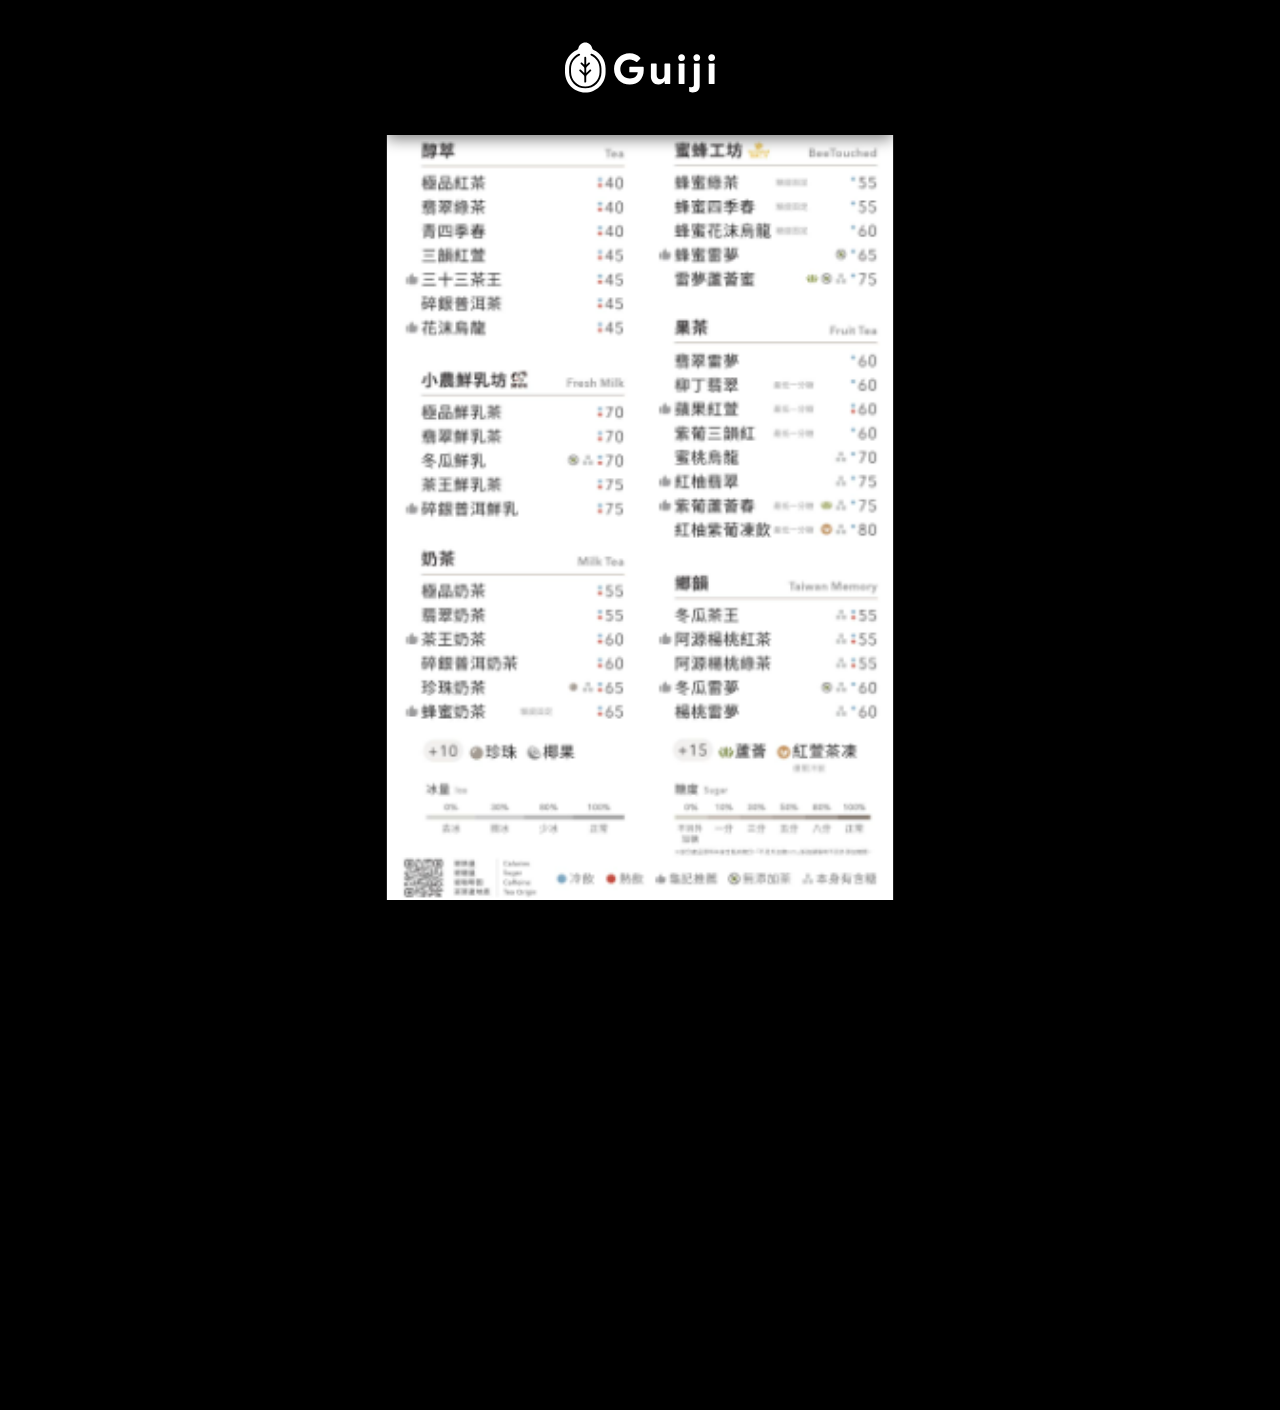
==== index.html @ a5be7417 "fix(grid-b): classic 72px history type and horizontal enter shift exit Co-authored-by: Cursor <curso" ====
<!DOCTYPE html>
<html lang="zh-TW">
<head>
    <meta charset="UTF-8">
    <!-- 鎖定 Viewport，禁止縮放 -->
    <meta name="viewport" content="width=device-width, initial-scale=1.0, maximum-scale=1.0, user-scalable=no">
    <title>龜記叫號取餐系統與電子菜單看板</title>
    <!-- 引入開源免費字體作為選項 (供 Android 系統使用) -->
    <link href="https://fonts.googleapis.com/css2?family=Montserrat:wght@700;800;900&family=Nunito:wght@700;800;900&family=Poppins:wght@700;800;900&display=swap" rel="stylesheet">
    <style>
        @font-face {
            font-family: 'Greycliff CF';
            src: url('assets/fonts/Demo_Fonts/Fontspring-DEMO-greycliffcf-regular.otf') format('opentype');
            font-weight: 400;
            font-style: normal;
        }
        @font-face {
            font-family: 'Greycliff CF';
            src: url('assets/fonts/Demo_Fonts/Fontspring-DEMO-greycliffcf-bold.otf') format('opentype');
            font-weight: 700;
            font-style: normal;
        }
        @font-face {
            font-family: 'Greycliff CF';
            src: url('assets/fonts/Demo_Fonts/Fontspring-DEMO-greycliffcf-extrabold.otf') format('opentype');
            font-weight: 800;
            font-style: normal;
        }
        @font-face {
            font-family: 'Greycliff CF';
            src: url('assets/fonts/Demo_Fonts/Fontspring-DEMO-greycliffcf-heavy.otf') format('opentype');
            font-weight: 900;
            font-style: normal;
        }
        /* 動畫參數變數 (由設定面板控制) */
        :root {
            --selected-font: 'Montserrat', sans-serif;
            --banner-opacity: 0.8;
            
            --hist1-dur: 0.5s;
            --hist1-ease: ease-out;
            --hist1-x: 0px;
            
            --hist2-dur: 0.5s;
            --hist2-ease: ease-out;
            --hist2-delay: 0s;
            --hist2-x: 0px;
        }

        /* CSS Reset */
        * {
            box-sizing: border-box;
            margin: 0;
            padding: 0;
        }
        
        body, html {
            width: 100%;
            height: 100%;
            background-color: #000;
            overflow: hidden; /* 無捲軸 */
            font-family: "Helvetica Neue", Helvetica, Arial, "PingFang TC", "Heiti TC", "Microsoft JhengHei", sans-serif;
            display: flex;
            justify-content: center;
            align-items: center;
        }

        /* 自適應縮放容器 (鎖定 1080x1920) */
        #viewport-container {
            width: 1080px;
            height: 1920px;
            position: relative;
            transform-origin: center center;
            background-color: #000;
        }

        /* 上方固定 15% (288px) - 叫號橫幅 */
        #qms-banner {
            position: absolute;
            top: 0;
            left: 0;
            width: 1080px;
            height: 288px;
            background-color: #000; /* 最底層為黑色，避免透明時漏光 */
            box-shadow: 0 10px 30px rgba(0,0,0,0.5);
            z-index: 10;
            overflow: hidden;
        }
        
        /* 半透明綠色遮罩層 (覆蓋在影片上方) */
        #qms-banner::before {
            content: '';
            position: absolute;
            top: 0;
            left: 0;
            width: 100%;
            height: 100%;
            background-color: rgba(72, 91, 40, var(--banner-opacity));
            z-index: 2;
            pointer-events: none;
            transition: opacity 0.5s ease;
        }

        /* 橫幅背景影片 */
        #qms-video-bg {
            position: absolute;
            top: 0;
            left: 0;
            width: 100%;
            height: 100%;
            object-fit: cover;
            z-index: 1;
            pointer-events: none;
            opacity: 1; /* 影片保持可見 */
        }

        /* 待機模式 - 綠色遮罩隱藏，完全顯示影片，主號與歷史區隱藏 */
        #qms-banner.standby-mode::before {
            opacity: 0;
        }

        .standby-mode .main-number-area,
        .standby-mode .history-area {
            opacity: 0 !important;
            pointer-events: none;
        }

        /* 左側 Logo 區 */
        .logo-area {
            width: 200px;
            height: 200px;
            position: absolute;
            top: 50%;
            left: 40px;
            transform: translateY(-50%) scale(1);
            transform-origin: center center;
            display: flex;
            justify-content: center;
            align-items: center;
            transition: left 0.5s cubic-bezier(0.25, 1, 0.5, 1), transform 0.5s cubic-bezier(0.25, 1, 0.5, 1);
            z-index: 20;
            filter: drop-shadow(0 3px 8px rgba(0,0,0,0.4));
        }
        .standby-mode .logo-area {
            left: 50%;
            transform: translate(-50%, -50%) scale(1.6);
        }
        .logo-area svg {
            width: 100%;
            height: 100%;
        }

        /* 中間 主叫號區 */
        .main-number-area {
            position: absolute;
            left: 50%;
            transform: translateX(-50%);
            height: 100%;
            display: flex;
            justify-content: center;
            align-items: flex-end;
            padding-bottom: 75px;
            opacity: 1;
            z-index: 20;
        }
        #main-number {
            font-family: var(--selected-font);
            color: #dbee0f; /* 亮黃/檸檬黃 */
            font-size: 148px;
            font-weight: 900;
            letter-spacing: 5px;
            white-space: nowrap;
            line-height: 1;
            text-shadow: 0 4px 15px rgba(0, 0, 0, 0.6);
        }

        /* 主號碼動畫：進場彈跳 */
        @keyframes popIn {
            0% {
                transform: scale(0.5);
                opacity: 0;
            }
            60% {
                transform: scale(1.1);
                opacity: 1;
            }
            100% {
                transform: scale(1);
                opacity: 1;
            }
        }
        .animate-call {
            animation: popIn 0.4s cubic-bezier(0.175, 0.885, 0.32, 1.275) forwards;
        }

        /* 右側 歷史號碼區 */
        .history-area {
            position: absolute;
            right: 40px;
            height: 100%;
            display: flex;
            flex-direction: row;
            justify-content: flex-end;
            align-items: flex-end;
            padding-bottom: 75px;
            opacity: 1;
            z-index: 20;
        }
        .history-item {
            font-family: var(--selected-font);
            color: #fff; /* 白色 */
            font-size: 80px;
            font-weight: bold;
            opacity: 0.8;
            white-space: nowrap;
            line-height: 1;
            margin-right: 20px;
            padding: 0 14px;
            box-sizing: border-box;
            will-change: transform, opacity;
            text-shadow: 0 3px 10px rgba(0, 0, 0, 0.6);
        }

        /* 方案 A：純 GPU Transform 位移滑動 (0 次排版重排、0 裁切、0 疊字) */
        
        /* 1. 新號碼進場：由左側滑入 + 淡入 */
        .history-item.item-enter {
            transform: translateX(calc(-60px + var(--hist1-x)));
            opacity: 0;
            transition: transform var(--hist1-dur) var(--hist1-ease),
                        opacity var(--hist1-dur) var(--hist1-ease);
        }
        .history-item.item-enter.item-enter-active {
            transform: translateX(0);
            opacity: 0.8;
        }

        /* 2. 舊號碼同步向右推移：從原位置平順滑動到下一格 (與新號碼等速無縫銜接) */
        .history-item.item-shift {
            transform: translateX(calc(-100% - 20px + var(--hist2-x)));
            transition: transform var(--hist2-dur) var(--hist2-ease);
        }
        .history-item.item-shift.item-shift-active {
            transform: translateX(0);
        }

        /* 3. 最舊號碼向右滑出淡出 */
        .history-item.item-exit {
            position: absolute;
            right: 0;
            bottom: 75px;
            opacity: 0.8;
            transform: translateX(0);
            transition: transform calc(var(--hist1-dur) * 0.6) var(--hist1-ease),
                        opacity calc(var(--hist1-dur) * 0.5) var(--hist1-ease);
            pointer-events: none;
        }
        .history-item.item-exit.item-exit-active {
            opacity: 0;
            transform: translateX(120px);
        }

        /* 直向排版模式 (Index 1 在上、Index 0 在下) */
        .history-area.layout-vertical {
            flex-direction: column-reverse;
            justify-content: flex-start;
            align-items: flex-end;
            padding-bottom: 58px;
            gap: 8px;
        }
        .history-area.layout-vertical .history-item {
            font-size: 68px;
            line-height: 1;
            margin-right: 0;
            padding: 2px 10px;
        }
        /* 直向 1. 新號碼進場 (Index 0)：由下方滑入 + 淡入 */
        .history-area.layout-vertical .history-item.item-enter {
            transform: translateY(40px);
            opacity: 0;
            transition: transform var(--hist1-dur) var(--hist1-ease),
                        opacity var(--hist1-dur) var(--hist1-ease);
        }
        .history-area.layout-vertical .history-item.item-enter.item-enter-active {
            transform: translateY(0);
            opacity: 0.8;
        }
        /* 直向 2. 舊號碼向上推移 (Index 0 -> Index 1)：由下往上平順推移 */
        .history-area.layout-vertical .history-item.item-shift {
            transform: translateY(calc(100% + 8px));
            transition: transform var(--hist2-dur) var(--hist2-ease);
        }
        .history-area.layout-vertical .history-item.item-shift.item-shift-active {
            transform: translateY(0);
        }
        /* 直向 3. 最舊號碼向上滑出淡出 (Index 1 退場) */
        .history-area.layout-vertical .history-item.item-exit {
            position: absolute;
            right: 0;
            bottom: auto;
            opacity: 0.8;
            transform: translateY(0);
            transition: transform calc(var(--hist1-dur) * 0.6) var(--hist1-ease),
                        opacity calc(var(--hist1-dur) * 0.5) var(--hist1-ease);
            pointer-events: none;
        }
        .history-area.layout-vertical .history-item.item-exit.item-exit-active {
            opacity: 0;
            transform: translateY(-40px);
        }

        /* 方案 A：六筆直列（小字階梯、簡化動畫） */
        .history-area.mode-stack-a {
            flex-direction: column-reverse;
            justify-content: flex-start;
            align-items: flex-end;
            padding-bottom: 10px;
            gap: 0;
            max-width: 210px;
        }
        .history-area.mode-stack-a .history-item {
            font-size: 44px;
            margin-right: 0;
            padding: 0 4px;
            line-height: 1.05;
        }
        .history-area.mode-stack-a .history-item[data-hist-index="0"] { font-size: 50px; opacity: 0.92; }
        .history-area.mode-stack-a .history-item[data-hist-index="1"] { font-size: 46px; }
        .history-area.mode-stack-a .history-item[data-hist-index="2"] { font-size: 42px; }
        .history-area.mode-stack-a .history-item[data-hist-index="3"] { font-size: 38px; opacity: 0.78; }
        .history-area.mode-stack-a .history-item[data-hist-index="4"] { font-size: 34px; opacity: 0.72; }
        .history-area.mode-stack-a .history-item[data-hist-index="5"] { font-size: 30px; opacity: 0.66; }

        /* 方案 B：六格 3×2 網格（上三下三）+ 單號 / 多號橫幅狀態 */
        .main-number-area {
            transition: left 0.5s cubic-bezier(0.25, 1, 0.5, 1),
                        transform 0.5s cubic-bezier(0.25, 1, 0.5, 1);
        }
        #qms-banner.banner-grid-b.grid-b-solo:not(.standby-mode) .main-number-area {
            left: 50%;
            transform: translateX(-50%);
            justify-content: center;
            width: auto;
        }
        #qms-banner.banner-grid-b.grid-b-active .logo-area {
            opacity: 0;
            visibility: hidden;
            pointer-events: none;
            transform: translateY(-50%) scale(0.65);
            transition: opacity 0.45s ease, transform 0.5s cubic-bezier(0.25, 1, 0.5, 1), visibility 0.45s;
        }
        #qms-banner.banner-grid-b.grid-b-solo:not(.standby-mode) .logo-area {
            opacity: 1;
            visibility: visible;
        }
        #qms-banner.banner-grid-b.grid-b-active .main-number-area {
            left: 36px;
            transform: translateX(0);
            justify-content: flex-start;
            width: 248px;
            padding-bottom: 62px;
        }
        #qms-banner.banner-grid-b.grid-b-active #main-number {
            font-size: 112px;
            letter-spacing: 3px;
        }
        #qms-banner.banner-grid-b.grid-b-solo:not(.standby-mode) .history-area.mode-grid-b {
            opacity: 0;
            pointer-events: none;
        }
        #qms-banner.banner-grid-b.grid-b-active .history-area.mode-grid-b {
            opacity: 1;
            left: 292px;
            right: 32px;
            width: auto;
            height: 100%;
            align-content: end;
            padding-bottom: 75px;
        }
        .history-area.mode-grid-b {
            display: grid;
            grid-template-columns: repeat(3, minmax(64px, 1fr));
            grid-template-rows: repeat(2, auto);
            gap: 4px 10px;
            justify-items: center;
            align-items: end;
        }
        .history-area.mode-grid-b .history-item {
            font-size: 72px;
            font-weight: bold;
            margin-right: 0;
            padding: 0 14px;
            opacity: 0.8;
            justify-self: center;
        }

        /* 下方固定 85% (1632px) - 電子菜單 */
        #menu-area {
            position: absolute;
            top: 288px;
            left: 0;
            width: 1080px;
            height: 1632px;
            background-color: #111;
        }
        #menu-area img {
            width: 100%;
            height: 100%;
            object-fit: cover; /* 滿版 */
        }
        
        .no-image-text {
            color: #666;
            text-align: center;
            line-height: 1632px;
            font-size: 50px;
        }

        /* 測試與除錯面板 */
        #debug-panel {
            position: absolute;
            top: 300px;
            right: 20px;
            width: 520px;
            background: rgba(0, 0, 0, 0.85);
            border: 2px solid #fff;
            border-radius: 10px;
            padding: 20px;
            color: #fff;
            z-index: 100;
            display: none;
            box-shadow: 0 0 20px rgba(0,0,0,0.8);
        }
        #debug-panel h3 {
            margin-bottom: 15px;
            font-size: 24px;
            border-bottom: 1px solid #555;
            padding-bottom: 10px;
        }
        .debug-row {
            margin-bottom: 15px;
            display: flex;
            gap: 10px;
        }
        #debug-panel input, #debug-panel select {
            flex-grow: 1;
            padding: 10px;
            font-size: 18px;
            border: none;
            border-radius: 5px;
        }
        #debug-panel button {
            padding: 10px 15px;
            font-size: 18px;
            cursor: pointer;
            background: #485b28;
            color: #fff;
            border: none;
            border-radius: 5px;
            transition: background 0.2s;
        }
        #debug-panel button:hover {
            background: #5a7232;
        }
        #mute-btn.muted {
            background: #a00;
        }
    </style>
</head>
<body>

<div id="viewport-container">
    <!-- 上方 15% 叫號橫幅 -->
    <div id="qms-banner" ondblclick="toggleDebugPanel()">
        <!-- 背景影片 -->
        <video id="qms-video-bg" autoplay loop muted playsinline>
            <source src="https://goods-pics.haha.tw/guiji/maxhomevideo2.webm" type="video/webm">
        </video>

        <!-- 左側 Logo -->
        <div class="logo-area">
            <svg id="_圖層_2" data-name="圖層 2" xmlns="http://www.w3.org/2000/svg" viewBox="0 0 103.62 34.61">
              <defs>
                <style>
                  .cls-1 { fill: #fff; }
                </style>
              </defs>
              <g id="_圖層_1-2" data-name="圖層 1">
                <g>
                  <path class="cls-1" d="M33.88,18.34c0-6.13,4.82-10.8,10.77-10.8,3.02,0,5.47,1.11,7.3,2.96.24.24.24.48,0,.78l-2,2.12c-.21.24-.45.24-.66.06-1.26-1.05-2.75-1.73-4.61-1.73-3.68,0-6.46,2.81-6.46,6.61s2.78,6.58,6.67,6.58c3.29,0,5.23-1.94,5.32-4.31h-5.32c-.27,0-.45-.18-.45-.45v-2.9c0-.27.18-.45.45-.45h9.03c.27,0,.45.18.45.45v1.94c0,5.47-3.62,9.9-9.63,9.9s-10.86-4.64-10.86-10.77"/>
                  <path class="cls-1" d="M59.34,23.24v-8.24c0-.26.17-.43.43-.43h3.12c.26,0,.43.17.43.43v7.34c0,1.99.92,3.06,2.63,3.06s2.77-1.07,2.77-3.06v-7.34c0-.26.17-.43.43-.43h3.09c.26,0,.46.17.46.43v13.3c0,.26-.2.43-.46.43h-2.98c-.26,0-.4-.12-.43-.46l-.12-1.68c-.81,1.45-2.17,2.49-4.28,2.49-2.98,0-5.12-2.14-5.12-5.84"/>
                  <rect class="cls-1" x="78.53" y="14.57" width="4.02" height="14.16" rx=".43" ry=".43"/>
                  <path class="cls-1" d="M78.22,10.54c0-1.27,1-2.31,2.34-2.31s2.31,1.03,2.31,2.31-.97,2.34-2.31,2.34-2.34-1.03-2.34-2.34"/>
                  <path class="cls-1" d="M85.76,31.02c0-.2.17-.23.38-.2.46.09.84.14,1.19.14,1.39,0,1.71-.72,1.71-1.76v-14.19c0-.26.17-.43.43-.43h3.15c.26,0,.43.17.43.43v14.74c0,3.3-1.82,4.77-4.86,4.77-.78,0-1.39-.06-2.17-.43-.17-.09-.26-.26-.26-.43v-2.63Z"/>
                  <path class="cls-1" d="M88.71,10.54c0-1.27,1-2.31,2.34-2.31s2.31,1.03,2.31,2.31-.97,2.34-2.31,2.34-2.34-1.03-2.34-2.34"/>
                  <rect class="cls-1" x="99.29" y="14.57" width="4.02" height="14.16" rx=".43" ry=".43"/>
                  <path class="cls-1" d="M98.98,10.54c0-1.27,1-2.31,2.34-2.31s2.31,1.03,2.31,2.31-.97,2.34-2.31,2.34-2.34-1.03-2.34-2.34"/>
                  <path class="cls-1" d="M19.76,5.17c-.52-.23-.9-.69-1.01-1.24-.42-2.23-2.38-3.93-4.74-3.93s-4.32,1.69-4.74,3.93c-.1.56-.49,1.01-1.01,1.24C3.4,7.36,0,12.27,0,17.96v2.45c0,7.73,6.18,14.14,13.91,14.19,7.79.06,14.12-6.24,14.12-14.02v-2.63c0-5.69-3.4-10.6-8.27-12.79M11,18.83l2.08,2.08c.1.11.28.03.28-.12v-2.75c0-.44-.18-.86-.49-1.18l-1.95-1.95c-.26-.26-.26-.67,0-.93.26-.26.67-.26.93,0l1.22,1.22c.1.1.28.03.28-.12v-4.58c0-.38.33-.69.72-.65.34.03.59.34.59.68v4.56c0,.15.18.22.28.12l1.22-1.22c.26-.26.67-.26.93,0,.26.26.26.67,0,.93l-1.95,1.95c-.31.31-.49.74-.49,1.18v2.75c0,.15.18.22.28.12l2.1-2.1c.26-.26.67-.26.93,0s.26.67,0,.93l-2.82,2.82c-.31.31-.49.74-.49,1.18v3.42c0,.38-.33.69-.72.65-.34-.03-.59-.34-.59-.68v-3.39c0-.44-.18-.86-.49-1.18l-2.82-2.82c-.27-.27-.26-.72.05-.97.26-.22.66-.18.9.06M25.19,20.55c0,6.16-5.01,11.17-11.17,11.17S2.85,26.71,2.85,20.55v-2.52c0-4.44,2.63-8.46,6.7-10.24.33-.15.72,0,.86.34.14.33,0,.72-.34.86-3.59,1.57-5.91,5.12-5.91,9.03v2.52c0,5.43,4.42,9.86,9.86,9.86s9.86-4.42,9.86-9.86v-2.52c0-3.92-2.32-7.46-5.91-9.03-.33-.15-.48-.53-.34-.86.15-.33.53-.48.86-.34,4.07,1.78,6.7,5.8,6.7,10.24v2.52Z"/>
                </g>
              </g>
            </svg>
        </div>
        
        <!-- 中間 主號碼 -->
        <div class="main-number-area">
            <div id="main-number">---</div>
        </div>
        
        <!-- 右側 歷史號碼 -->
        <div class="history-area" id="history-area">
            <!-- JS 動態產生 -->
        </div>
    </div>

    <!-- 下方 85% 菜單 -->
    <div id="menu-area">
        <img src="assets/menu.jpg" alt="電子菜單" onerror="showNoImage(this)">
    </div>

    <!-- 測試與除錯面板 -->
    <div id="debug-panel" style="width: 580px; max-height: 92vh; overflow-y: auto; font-family: sans-serif;">
        <div style="display: flex; justify-content: space-between; align-items: center; margin-bottom: 12px; border-bottom: 1px solid #555; padding-bottom: 8px;">
            <h3 style="margin: 0; font-size: 26px; color: #dbee0f;">🎛️ 動態調校面板</h3>
            <span style="font-size: 16px; color: #888;">按 T 關閉</span>
        </div>

        <!-- 快速測試區與字體設定 -->
        <div style="background: rgba(255,255,255,0.08); padding: 12px; border-radius: 8px; margin-bottom: 15px;">
            <!-- 字體選擇 -->
            <div style="display: flex; justify-content: space-between; align-items: center; margin-bottom: 15px; background: rgba(0,0,0,0.5); padding: 10px; border-radius: 6px;">
                <span style="font-size: 18px; color: #fff; font-weight: bold;">🔤 數字字體：</span>
                <select id="font-selector" onchange="changeFont()" style="font-size: 18px; padding: 6px; background: #333; color: #fff; border: 1px solid #666; border-radius: 4px; flex-grow: 1; margin-left: 10px;">
                    <option value="'Greycliff CF', sans-serif">Greycliff CF (有浮水印)</option>
                    <option value="'Montserrat', sans-serif" selected>Montserrat (開源免費)</option>
                    <option value="'Poppins', sans-serif">Poppins (開源免費)</option>
                    <option value="'Nunito', sans-serif">Nunito (開源圓潤)</option>
                    <option value="Arial, sans-serif">系統預設 (Arial)</option>
                </select>
            </div>
            
            <!-- 歷史顯示模式（經典 / 方案 A / 方案 B） -->
            <div style="margin-bottom: 15px; background: rgba(72, 91, 40, 0.35); padding: 10px; border-radius: 6px; border: 1px solid #485b28;">
                <div style="display: flex; justify-content: space-between; align-items: center; margin-bottom: 6px;">
                    <span style="font-size: 18px; color: #dbee0f; font-weight: bold;">📺 歷史顯示模式：</span>
                    <select id="display-mode-selector" onchange="changeDisplayMode(this.value)" style="font-size: 17px; padding: 6px; background: #333; color: #fff; border: 1px solid #666; border-radius: 4px; flex-grow: 1; margin-left: 10px; max-width: 280px;">
                        <option value="classic" selected>經典（1 主 + 2 歷史 · 原版）</option>
                        <option value="stack-a">方案 A · 六筆直列</option>
                        <option value="grid-b">方案 B · 六格網格</option>
                    </select>
                </div>
                <div style="font-size: 13px; color: #aaa; line-height: 1.4;">
                    預設為經典。URL 預覽：<code style="color:#ccc;">?mode=classic</code> · <code style="color:#ccc;">?mode=a</code> · <code style="color:#ccc;">?mode=b</code>
                </div>
            </div>

            <!-- 歷史號碼排版方式（僅經典模式） -->
            <div id="layout-selector-row" style="display: flex; justify-content: space-between; align-items: center; margin-bottom: 15px; background: rgba(0,0,0,0.5); padding: 10px; border-radius: 6px;">
                <span style="font-size: 18px; color: #fff; font-weight: bold;">📑 歷史號碼排版：</span>
                <select id="layout-selector" onchange="changeLayout(this.value)" style="font-size: 18px; padding: 6px; background: #333; color: #fff; border: 1px solid #666; border-radius: 4px; flex-grow: 1; margin-left: 10px;">
                    <option value="horizontal" selected>橫向 (左新 右舊)</option>
                    <option value="vertical">直向 (下新 上舊)</option>
                </select>
            </div>

            <!-- 方案 B · 六格排版（B1–B4，供業主試看） -->
            <div id="grid-b-layout-row" style="display: flex; justify-content: space-between; align-items: center; margin-bottom: 15px; background: rgba(0,0,0,0.5); padding: 10px; border-radius: 6px;">
                <span style="font-size: 18px; color: #fff; font-weight: bold;">⊞ 方案 B 六格排版：</span>
                <select id="grid-b-layout-selector" onchange="changeGridBLayout(this.value)" style="font-size: 16px; padding: 6px; background: #333; color: #fff; border: 1px solid #666; border-radius: 4px; flex-grow: 1; margin-left: 10px;">
                    <option value="b1" selected>B1 下排新（左→右）· 預設</option>
                    <option value="b2">B2 上排舊 / 下排新</option>
                    <option value="b3">B3 上→下、左→右填格</option>
                    <option value="b4">B4 右上最新</option>
                </select>
            </div>
            
            <!-- 綠底透明度設定 -->
            <div style="margin-bottom: 15px; background: rgba(0,0,0,0.5); padding: 10px; border-radius: 6px;">
                <div style="display: flex; justify-content: space-between; font-size: 18px; color: #fff; margin-bottom: 4px;">
                    <span style="font-weight: bold;">🟩 綠底透明度：</span>
                    <b id="opacity-val" style="color:#dbee0f; font-size: 20px;">0.80</b>
                </div>
                <input type="range" id="banner-opacity-slider" min="0" max="1" step="0.05" value="0.8" oninput="changeBannerOpacity()" style="width: 100%;">
            </div>
            
            <div style="display: flex; gap: 8px; margin-bottom: 10px;">
                <button onclick="testNextNumber()" style="flex: 2; background: #dbee0f; color: #000; font-size: 24px; font-weight: bold; padding: 10px; border-radius: 6px;">
                    ▶ 立即測試 (下一號)
                </button>
                <button onclick="clearHistory()" style="flex: 1; background: #444; color: #fff; font-size: 18px; border-radius: 6px;">
                    ↺ 清空歷史
                </button>
            </div>
            <div style="display: flex; gap: 8px;">
                <button onclick="processScan('321')" style="flex:1; padding: 6px; font-size: 16px;">321</button>
                <button onclick="processScan('322')" style="flex:1; padding: 6px; font-size: 16px;">322</button>
                <button onclick="processScan('323')" style="flex:1; padding: 6px; font-size: 16px;">323</button>
                <button onclick="processScan('A01')" style="flex:1; padding: 6px; font-size: 16px;">A01</button>
                <button onclick="processScan('088')" style="flex:1; padding: 6px; font-size: 16px;">088</button>
                <button onclick="toggleMute()" id="mute-btn" style="flex:1.2; padding: 6px; font-size: 16px;">🔊 聲音: 開</button>
            </div>
        </div>

        <!-- 一鍵風格預設 -->
        <div style="margin-bottom: 18px;">
            <div style="font-size: 18px; color: #aaa; margin-bottom: 8px; font-weight: bold;">⚡ 快速套用推薦風格：</div>
            <div style="display: grid; grid-template-columns: 1fr 1fr; gap: 8px;">
                <button onclick="applyPreset('clean')" style="background: #2a3a1e; font-size: 18px; padding: 8px; text-align: left;">
                    🟢 <b>俐落標準</b><br><span style="font-size: 13px; color: #aaa;">0.4s 無回彈、乾淨</span>
                </button>
                <button onclick="applyPreset('smooth')" style="background: #1e333a; font-size: 18px; padding: 8px; text-align: left;">
                    🌊 <b>極致絲滑</b><br><span style="font-size: 13px; color: #aaa;">0.6s 蘋果風優雅緩出</span>
                </button>
                <button onclick="applyPreset('bounce')" style="background: #3a2e1e; font-size: 18px; padding: 8px; text-align: left;">
                    🎾 <b>輕巧 Q 彈</b><br><span style="font-size: 13px; color: #aaa;">微衝過頭、活潑彈性</span>
                </button>
                <button onclick="applyPreset('stagger')" style="background: #3a1e35; font-size: 18px; padding: 8px; text-align: left;">
                    💥 <b>火車連鎖差動</b><br><span style="font-size: 13px; color: #aaa;">舊號碼帶有抗力與延遲</span>
                </button>
            </div>
        </div>

        <hr style="border-color: #444; margin: 15px 0;">

        <!-- Item 1 (新號碼進場) -->
        <div style="background: rgba(0,0,0,0.4); border: 1px solid #485b28; border-radius: 8px; padding: 14px; margin-bottom: 15px;">
            <div style="font-size: 22px; color: #dbee0f; font-weight: bold; margin-bottom: 12px;">
                ① 新號碼進場 (Item 1)
            </div>

            <!-- 時間 -->
            <div style="margin-bottom: 12px;">
                <div style="display: flex; justify-content: space-between; font-size: 18px; color: #eee; margin-bottom: 4px;">
                    <span>進場時間 (秒)：</span>
                    <b id="h1-dur-val" style="color:#dbee0f; font-size: 22px;">0.5s</b>
                </div>
                <input type="range" id="h1-dur" min="0.1" max="1.5" step="0.05" value="0.5" oninput="onParamChange()" style="width: 100%;">
            </div>

            <!-- 回彈力度 (物理彈簧) -->
            <div style="margin-bottom: 12px;">
                <div style="display: flex; justify-content: space-between; font-size: 18px; color: #eee; margin-bottom: 4px;">
                    <span>回彈/Q彈力度 (1.0為不彈)：</span>
                    <b id="h1-bounce-val" style="color:#ff9800; font-size: 22px;">1.0x (無回彈)</b>
                </div>
                <input type="range" id="h1-bounce" min="0.8" max="2.2" step="0.05" value="1.0" oninput="onParamChange()" style="width: 100%;">
            </div>

            <!-- 初始 X 位移 -->
            <div style="margin-bottom: 8px;">
                <div style="display: flex; justify-content: space-between; font-size: 18px; color: #eee; margin-bottom: 4px;">
                    <span>進場起跑位移 X (負數為由左滑入)：</span>
                    <b id="h1-x-val" style="color:#eee; font-size: 20px;">0px</b>
                </div>
                <input type="range" id="h1-x" min="-120" max="80" step="5" value="0" oninput="onParamChange()" style="width: 100%;">
            </div>
        </div>

        <!-- Item 2 (舊號碼被推擠) -->
        <div style="background: rgba(0,0,0,0.4); border: 1px solid #334; border-radius: 8px; padding: 14px; margin-bottom: 15px;">
            <div style="font-size: 22px; color: #64b5f6; font-weight: bold; margin-bottom: 12px;">
                ② 舊號碼被推動 (Item 2)
            </div>

            <!-- 延遲差動 -->
            <div style="margin-bottom: 12px;">
                <div style="display: flex; justify-content: space-between; font-size: 18px; color: #eee; margin-bottom: 4px;">
                    <span>啟動延遲 (秒，產生跟隨差動感)：</span>
                    <b id="h2-delay-val" style="color:#64b5f6; font-size: 22px;">0.0s</b>
                </div>
                <input type="range" id="h2-delay" min="0" max="0.3" step="0.02" value="0" oninput="onParamChange()" style="width: 100%;">
            </div>

            <!-- 舊號碼推擠抗力 X -->
            <div style="margin-bottom: 12px;">
                <div style="display: flex; justify-content: space-between; font-size: 18px; color: #eee; margin-bottom: 4px;">
                    <span>推擠抗力 X (負數產生被撞彈簧感)：</span>
                    <b id="h2-x-val" style="color:#eee; font-size: 20px;">0px</b>
                </div>
                <input type="range" id="h2-x" min="-100" max="0" step="5" value="0" oninput="onParamChange()" style="width: 100%;">
            </div>

            <!-- 舊號碼自身回彈 -->
            <div style="margin-bottom: 8px;">
                <div style="display: flex; justify-content: space-between; font-size: 18px; color: #eee; margin-bottom: 4px;">
                    <span>舊號碼回彈力度：</span>
                    <b id="h2-bounce-val" style="color:#ff9800; font-size: 22px;">1.0x (無回彈)</b>
                </div>
                <input type="range" id="h2-bounce" min="0.8" max="2.2" step="0.05" value="1.0" oninput="onParamChange()" style="width: 100%;">
            </div>
        </div>
    </div>
</div>

<script>
    /* ==========================================================================
       動態字體切換邏輯
       ========================================================================== */
    function changeFont() {
        const fontSelector = document.getElementById('font-selector');
        const selectedFont = fontSelector.value;
        
        // 更新根元素的 CSS 變數
        document.documentElement.style.setProperty('--selected-font', selectedFont);
        
        // 將字體偏好儲存到 localStorage
        localStorage.setItem('guiji_font_pref', selectedFont);
    }
    function changeBannerOpacity() {
        const slider = document.getElementById('banner-opacity-slider');
        const val = parseFloat(slider.value).toFixed(2);
        
        // 更新顯示文字
        document.getElementById('opacity-val').textContent = val;
        
        // 更新根元素的 CSS 變數
        document.documentElement.style.setProperty('--banner-opacity', val);
        
        // 將透明度偏好儲存到 localStorage
        localStorage.setItem('guiji_banner_opacity', val);
    }

    // 頁面載入時套用儲存的字體與透明度偏好
    window.addEventListener('DOMContentLoaded', () => {
        const savedFont = localStorage.getItem('guiji_font_pref');
        if (savedFont) {
            const fontSelector = document.getElementById('font-selector');
            fontSelector.value = savedFont;
            changeFont();
        }
        
        const savedOpacity = localStorage.getItem('guiji_banner_opacity');
        if (savedOpacity) {
            const opacitySlider = document.getElementById('banner-opacity-slider');
            opacitySlider.value = savedOpacity;
            changeBannerOpacity();
        }
    });
    /* ==========================================================================
       1. 自適應縮放邏輯
       ========================================================================== */
    function resizeViewport() {
        const container = document.getElementById('viewport-container');
        const scaleX = window.innerWidth / 1080;
        const scaleY = window.innerHeight / 1920;
        const scale = Math.min(scaleX, scaleY);
        container.style.transform = `scale(${scale})`;
    }
    window.addEventListener('resize', resizeViewport);
    resizeViewport(); // 初始化

    /* ==========================================================================
       2. 狀態與儲存邏輯 (經典 1+2 / 延伸 1+6，支援橫向/直向排版)
       ========================================================================== */
    let currentMain = "---";
    let historyList = [];
    /** @type {'classic' | 'stack-a' | 'grid-b'} */
    let displayMode = 'classic';
    /** @type {'b1' | 'b2' | 'b3' | 'b4'} */
    let gridBLayout = 'b1';
    let currentLayout = 'horizontal'; // 'horizontal' | 'vertical'

    function getMaxHistory() {
        return displayMode === 'classic' ? 2 : 6;
    }

    function trimHistoryToMax() {
        while (historyList.length > getMaxHistory()) {
            historyList.pop();
        }
    }

    const DISPLAY_MODE_URL_MAP = {
        classic: 'classic',
        a: 'stack-a',
        'stack-a': 'stack-a',
        b: 'grid-b',
        'grid-b': 'grid-b'
    };

    function initDisplayMode() {
        const params = new URLSearchParams(window.location.search);
        const urlMode = params.get('mode');
        if (urlMode) {
            const mapped = DISPLAY_MODE_URL_MAP[urlMode.toLowerCase()];
            if (mapped) {
                displayMode = mapped;
                localStorage.setItem('guiji_history_display_mode', displayMode);
            }
        } else {
            const saved = localStorage.getItem('guiji_history_display_mode');
            if (saved === 'classic' || saved === 'stack-a' || saved === 'grid-b') {
                displayMode = saved;
            }
        }
        const savedGridB = localStorage.getItem('guiji_grid_b_layout');
        if (savedGridB === 'b1' || savedGridB === 'b2' || savedGridB === 'b3' || savedGridB === 'b4') {
            gridBLayout = savedGridB;
        }
        const modeSelector = document.getElementById('display-mode-selector');
        if (modeSelector) {
            modeSelector.value = displayMode;
        }
        const gridBSelector = document.getElementById('grid-b-layout-selector');
        if (gridBSelector) {
            gridBSelector.value = gridBLayout;
        }
        applyHistoryChrome();
    }

    function syncLayoutSelectorUI() {
        const layoutSelector = document.getElementById('layout-selector');
        const layoutRow = document.getElementById('layout-selector-row');
        const gridBSelector = document.getElementById('grid-b-layout-selector');
        const gridBRow = document.getElementById('grid-b-layout-row');
        const isClassic = displayMode === 'classic';
        const isGridB = displayMode === 'grid-b';
        if (layoutSelector) {
            layoutSelector.disabled = !isClassic;
        }
        if (layoutRow) {
            layoutRow.style.opacity = isClassic ? '1' : '0.45';
        }
        if (gridBSelector) {
            gridBSelector.disabled = !isGridB;
            gridBSelector.value = gridBLayout;
        }
        if (gridBRow) {
            gridBRow.style.opacity = isGridB ? '1' : '0.45';
        }
    }

    function syncGridBBannerState() {
        const banner = document.getElementById('qms-banner');
        if (!banner) return;

        banner.classList.remove('banner-grid-b', 'grid-b-solo', 'grid-b-active');

        if (displayMode !== 'grid-b' || banner.classList.contains('standby-mode')) {
            return;
        }

        banner.classList.add('banner-grid-b');
        if (historyList.length === 0) {
            banner.classList.add('grid-b-solo');
        } else {
            banner.classList.add('grid-b-active');
        }
    }

    function getGridBPlacement(index) {
        const layout = gridBLayout;
        if (layout === 'b3') {
            if (index < 3) {
                return { row: 1, col: index + 1 };
            }
            return { row: 2, col: index - 2 };
        }
        if (layout === 'b4') {
            if (index < 3) {
                return { row: 1, col: 3 - index };
            }
            return { row: 2, col: 3 - (index - 3) };
        }
        /* b1 / b2：下排最新三筆左→右，上排較舊三筆 */
        if (index < 3) {
            return { row: 2, col: index + 1 };
        }
        return { row: 1, col: index - 2 };
    }

    function changeGridBLayout(layout) {
        if (layout !== 'b1' && layout !== 'b2' && layout !== 'b3' && layout !== 'b4') {
            return;
        }
        gridBLayout = layout;
        localStorage.setItem('guiji_grid_b_layout', gridBLayout);
        const gridBSelector = document.getElementById('grid-b-layout-selector');
        if (gridBSelector) {
            gridBSelector.value = gridBLayout;
        }
        if (displayMode === 'grid-b') {
            updateUI(false);
        }
    }

    function applyHistoryChrome() {
        const historyArea = document.getElementById('history-area');
        if (!historyArea) return;

        historyArea.classList.remove('mode-classic', 'mode-stack-a', 'mode-grid-b', 'layout-vertical');

        if (displayMode === 'classic') {
            historyArea.classList.add('mode-classic');
            applyLayoutClass();
        } else if (displayMode === 'stack-a') {
            historyArea.classList.add('mode-stack-a', 'layout-vertical');
        } else {
            historyArea.classList.add('mode-grid-b');
        }
        syncLayoutSelectorUI();
        syncGridBBannerState();
    }

    function changeDisplayMode(mode) {
        if (mode !== 'classic' && mode !== 'stack-a' && mode !== 'grid-b') {
            return;
        }
        displayMode = mode;
        localStorage.setItem('guiji_history_display_mode', displayMode);
        const modeSelector = document.getElementById('display-mode-selector');
        if (modeSelector) {
            modeSelector.value = displayMode;
        }
        trimHistoryToMax();
        applyHistoryChrome();
        saveState();
        updateUI(false);
    }

    function applyHistoryItemMeta(el, index, useGrid) {
        el.setAttribute('data-hist-index', String(index));
        if (useGrid) {
            const place = getGridBPlacement(index);
            el.style.gridRow = String(place.row);
            el.style.gridColumn = String(place.col);
            return;
        }
        el.style.gridRow = '';
        el.style.gridColumn = '';
    }

    function updateVideoPlayback(isStandby) {
        const bgVideo = document.getElementById('qms-video-bg');
        if (!bgVideo) return;

        // 不論是否為待機狀態，影片都持續播放
        bgVideo.play().catch(() => {});
    }

    function applyLayoutClass() {
        const historyArea = document.getElementById('history-area');
        if (!historyArea || displayMode !== 'classic') return;
        if (currentLayout === 'vertical') {
            historyArea.classList.add('layout-vertical');
        } else {
            historyArea.classList.remove('layout-vertical');
        }
    }

    function changeLayout(layout) {
        currentLayout = layout;
        localStorage.setItem('guiji_history_layout', currentLayout);
        const layoutSelector = document.getElementById('layout-selector');
        if (layoutSelector) layoutSelector.value = currentLayout;
        applyLayoutClass();
        updateUI(false);
    }

    function loadState() {
        initDisplayMode();

        const savedMain = localStorage.getItem('guiji_main_number');
        const savedHistory = localStorage.getItem('guiji_history');
        const savedLayout = localStorage.getItem('guiji_history_layout');

        if (savedLayout === 'vertical' || savedLayout === 'horizontal') {
            currentLayout = savedLayout;
        }
        const layoutSelector = document.getElementById('layout-selector');
        if (layoutSelector) {
            layoutSelector.value = currentLayout;
        }
        applyHistoryChrome();

        if (savedMain) currentMain = savedMain;
        if (savedHistory) {
            try { 
                historyList = JSON.parse(savedHistory); 
                trimHistoryToMax();
            } catch(e) {}
        }
        
        if (currentMain === "---") {
            document.getElementById('qms-banner').classList.add('standby-mode');
            updateVideoPlayback(true);
        } else {
            document.getElementById('qms-banner').classList.remove('standby-mode');
            updateVideoPlayback(false);
        }
        
        updateUI(false);
    }

    function saveState() {
        localStorage.setItem('guiji_main_number', currentMain);
        localStorage.setItem('guiji_history', JSON.stringify(historyList));
        localStorage.setItem('guiji_history_layout', currentLayout);
        localStorage.setItem('guiji_history_display_mode', displayMode);
        localStorage.setItem('guiji_grid_b_layout', gridBLayout);
    }

    /* ==========================================================================
       3. 核心處理邏輯 (掃碼槍輸入與即時動態調校)
       ========================================================================== */
    let animConfig = {
        h1Dur: 0.5,
        h1Ease: 'ease-out',
        h1Bounce: 1.0,
        h1X: 0,
        h2Dur: 0.5,
        h2Ease: 'ease-out',
        h2Bounce: 1.0,
        h2Delay: 0,
        h2X: 0
    };

    let testCounter = 320;
    function testNextNumber() {
        testCounter++;
        if (testCounter > 330) testCounter = 321;
        const testStr = String(testCounter).padStart(3, '0');
        processScan(testStr);
    }

    function onParamChange() {
        const h1Dur = parseFloat(document.getElementById('h1-dur').value) || 0.5;
        const h1Bounce = parseFloat(document.getElementById('h1-bounce').value) || 1.0;
        const h1X = parseFloat(document.getElementById('h1-x').value) || 0;

        const h2Delay = parseFloat(document.getElementById('h2-delay').value) || 0;
        const h2X = parseFloat(document.getElementById('h2-x').value) || 0;
        const h2Bounce = parseFloat(document.getElementById('h2-bounce').value) || 1.0;

        // 更新數值顯示標籤
        document.getElementById('h1-dur-val').textContent = h1Dur.toFixed(2) + 's';
        document.getElementById('h1-bounce-val').textContent = h1Bounce === 1.0 ? '1.0x (無回彈)' : h1Bounce.toFixed(2) + 'x (彈性)';
        document.getElementById('h1-x-val').textContent = h1X + 'px';

        document.getElementById('h2-delay-val').textContent = h2Delay.toFixed(2) + 's';
        document.getElementById('h2-x-val').textContent = h2X + 'px';
        document.getElementById('h2-bounce-val').textContent = h2Bounce === 1.0 ? '1.0x (無回彈)' : h2Bounce.toFixed(2) + 'x (彈性)';

        // 計算曲線公式
        let ease1 = 'ease-out';
        if (h1Bounce > 1.01 || h1Bounce < 0.99) {
            ease1 = `cubic-bezier(0.34, ${h1Bounce}, 0.64, 1)`;
        }

        let ease2 = 'ease-out';
        if (h2Bounce > 1.01 || h2Bounce < 0.99) {
            ease2 = `cubic-bezier(0.34, ${h2Bounce}, 0.64, 1)`;
        }

        animConfig.h1Dur = h1Dur;
        animConfig.h1Ease = ease1;
        animConfig.h1Bounce = h1Bounce;
        animConfig.h1X = h1X;

        animConfig.h2Dur = h1Dur;
        animConfig.h2Ease = ease2;
        animConfig.h2Bounce = h2Bounce;
        animConfig.h2Delay = h2Delay;
        animConfig.h2X = h2X;

        const root = document.documentElement;
        root.style.setProperty('--hist1-dur', animConfig.h1Dur + 's');
        root.style.setProperty('--hist1-ease', animConfig.h1Ease);
        root.style.setProperty('--hist1-x', animConfig.h1X + 'px');
        
        root.style.setProperty('--hist2-dur', animConfig.h2Dur + 's');
        root.style.setProperty('--hist2-delay', animConfig.h2Delay + 's');
        root.style.setProperty('--hist2-ease', animConfig.h2Ease);
        root.style.setProperty('--hist2-x', animConfig.h2X + 'px');
    }

    function applyPreset(type) {
        if (type === 'clean') {
            document.getElementById('h1-dur').value = 0.4;
            document.getElementById('h1-bounce').value = 1.0;
            document.getElementById('h1-x').value = 0;
            document.getElementById('h2-delay').value = 0;
            document.getElementById('h2-x').value = 0;
            document.getElementById('h2-bounce').value = 1.0;
        } else if (type === 'smooth') {
            document.getElementById('h1-dur').value = 0.65;
            document.getElementById('h1-bounce').value = 1.0;
            document.getElementById('h1-x').value = -30;
            document.getElementById('h2-delay').value = 0;
            document.getElementById('h2-x').value = 0;
            document.getElementById('h2-bounce').value = 1.0;
        } else if (type === 'bounce') {
            document.getElementById('h1-dur').value = 0.55;
            document.getElementById('h1-bounce').value = 1.35;
            document.getElementById('h1-x').value = 0;
            document.getElementById('h2-delay').value = 0;
            document.getElementById('h2-x').value = 0;
            document.getElementById('h2-bounce').value = 1.1;
        } else if (type === 'stagger') {
            document.getElementById('h1-dur').value = 0.55;
            document.getElementById('h1-bounce').value = 1.25;
            document.getElementById('h1-x').value = -40;
            document.getElementById('h2-delay').value = 0.08;
            document.getElementById('h2-x').value = -45;
            document.getElementById('h2-bounce').value = 1.45;
        }
        onParamChange();
        testNextNumber();
    }

    function processScan(scannedNumber) {
        if (!scannedNumber || scannedNumber.trim() === '') return;
        scannedNumber = scannedNumber.trim().toUpperCase();

        // 若為純數字，自動正規化為 3 位數 (例: 0321 -> 321, 5 -> 005, 88 -> 088)
        if (/^\d+$/.test(scannedNumber)) {
            let num = parseInt(scannedNumber, 10);
            if (num > 999) num = num % 1000;
            scannedNumber = String(num).padStart(3, '0');
        }

        const banner = document.getElementById('qms-banner');
        if (currentMain === "---" && banner.classList.contains('standby-mode')) {
            // 從待機模式甦醒：先移動 Logo，再點亮號碼
            document.getElementById('main-number').textContent = '';
            banner.classList.remove('standby-mode');
            updateVideoPlayback(false);
            setTimeout(() => {
                currentMain = scannedNumber;
                saveState();
                updateUI(true);
            }, 500); // 配合 CSS transition 0.5s
            return;
        }

        if (currentMain === scannedNumber) {
            // 重複掃描目前主號，只需重播動畫與聲音
            triggerEffects(scannedNumber);
            return;
        }

        // 檢查是否在歷史紀錄中
        const historyIndex = historyList.indexOf(scannedNumber);
        
        if (historyIndex !== -1) {
            // 若在歷史中，從歷史移除
            historyList.splice(historyIndex, 1);
        }

        if (currentMain !== "---") {
            historyList.unshift(currentMain); // 推入最前面
            trimHistoryToMax();
        }
        
        currentMain = scannedNumber;
        saveState();
        updateUI(true);
    }

    function updateHistoryClassic(withEffects) {
        const historyArea = document.getElementById('history-area');
        if (!historyArea) return;

        if (withEffects) {
            const currentNodes = Array.from(historyArea.querySelectorAll('.history-item:not(.item-exit)'));

            currentNodes.forEach(node => {
                if (!historyList.includes(node.textContent)) {
                    node.classList.add('item-exit');
                    if (currentLayout === 'vertical') {
                        node.style.top = node.offsetTop + 'px';
                        node.style.right = '0px';
                    }
                    void node.offsetWidth;
                    node.classList.add('item-exit-active');
                    setTimeout(() => {
                        if (node.parentNode) node.parentNode.removeChild(node);
                    }, animConfig.h1Dur * 1000 + 50);
                }
            });

            historyList.forEach((num, index) => {
                let el = currentNodes.find(n => n.textContent === num && !n.classList.contains('item-exit'));
                const activeNodes = Array.from(historyArea.querySelectorAll('.history-item:not(.item-exit)'));
                const refNode = activeNodes[index] || null;

                if (!el) {
                    el = document.createElement('div');
                    el.className = 'history-item item-enter';
                    el.textContent = num;
                    historyArea.insertBefore(el, refNode);
                    void el.offsetWidth;
                    el.classList.add('item-enter-active');

                    setTimeout(() => {
                        el.classList.remove('item-enter', 'item-enter-active');
                    }, animConfig.h1Dur * 1000 + 50);
                } else {
                    historyArea.insertBefore(el, refNode);
                    el.classList.remove('item-shift', 'item-shift-active');
                    el.classList.add('item-shift');
                    void el.offsetWidth;
                    if (animConfig.h2Delay > 0) {
                        el.style.transitionDelay = animConfig.h2Delay + 's';
                    }
                    el.classList.add('item-shift-active');

                    setTimeout(() => {
                        el.classList.remove('item-shift', 'item-shift-active');
                        el.style.transitionDelay = '';
                    }, (animConfig.h2Dur + animConfig.h2Delay) * 1000 + 50);
                }
            });
            return;
        }

        historyArea.innerHTML = '';
        historyList.forEach(num => {
            const div = document.createElement('div');
            div.className = 'history-item';
            div.textContent = num;
            historyArea.appendChild(div);
        });
    }

    function updateHistoryGridB(withEffects) {
        const historyArea = document.getElementById('history-area');
        if (!historyArea) return;

        if (!withEffects) {
            historyArea.innerHTML = '';
            historyList.forEach((num, index) => {
                const div = document.createElement('div');
                div.className = 'history-item';
                div.textContent = num;
                applyHistoryItemMeta(div, index, true);
                historyArea.appendChild(div);
            });
            return;
        }

        const currentNodes = Array.from(historyArea.querySelectorAll('.history-item:not(.item-exit)'));

        currentNodes.forEach(node => {
            if (!historyList.includes(node.textContent)) {
                node.classList.add('item-exit');
                void node.offsetWidth;
                node.classList.add('item-exit-active');
                setTimeout(() => {
                    if (node.parentNode) node.parentNode.removeChild(node);
                }, animConfig.h1Dur * 1000 + 50);
            }
        });

        historyList.forEach((num, index) => {
            let el = currentNodes.find(n => n.textContent === num && !n.classList.contains('item-exit'));
            const activeNodes = Array.from(historyArea.querySelectorAll('.history-item:not(.item-exit)'));
            const refNode = activeNodes[index] || null;

            if (!el) {
                el = document.createElement('div');
                el.className = 'history-item item-enter';
                el.textContent = num;
                applyHistoryItemMeta(el, index, true);
                historyArea.insertBefore(el, refNode);
                void el.offsetWidth;
                el.classList.add('item-enter-active');

                setTimeout(() => {
                    el.classList.remove('item-enter', 'item-enter-active');
                }, animConfig.h1Dur * 1000 + 50);
            } else {
                applyHistoryItemMeta(el, index, true);
                historyArea.insertBefore(el, refNode);
                el.classList.remove('item-shift', 'item-shift-active');
                el.classList.add('item-shift');
                void el.offsetWidth;
                if (animConfig.h2Delay > 0) {
                    el.style.transitionDelay = animConfig.h2Delay + 's';
                }
                el.classList.add('item-shift-active');

                setTimeout(() => {
                    el.classList.remove('item-shift', 'item-shift-active');
                    el.style.transitionDelay = '';
                }, (animConfig.h2Dur + animConfig.h2Delay) * 1000 + 50);
            }
        });
    }

    function updateHistoryExtended(withEffects, useGrid) {
        const historyArea = document.getElementById('history-area');
        if (!historyArea) return;

        if (!withEffects) {
            historyArea.innerHTML = '';
            historyList.forEach((num, index) => {
                const div = document.createElement('div');
                div.className = 'history-item';
                div.textContent = num;
                applyHistoryItemMeta(div, index, useGrid);
                historyArea.appendChild(div);
            });
            return;
        }

        const currentNodes = Array.from(historyArea.querySelectorAll('.history-item:not(.item-exit)'));

        currentNodes.forEach(node => {
            if (!historyList.includes(node.textContent)) {
                node.classList.add('item-exit');
                if (!useGrid && displayMode === 'stack-a') {
                    node.style.top = node.offsetTop + 'px';
                    node.style.right = '0px';
                }
                void node.offsetWidth;
                node.classList.add('item-exit-active');
                setTimeout(() => {
                    if (node.parentNode) node.parentNode.removeChild(node);
                }, animConfig.h1Dur * 1000 + 50);
            }
        });

        historyList.forEach((num, index) => {
            const activeNodes = Array.from(historyArea.querySelectorAll('.history-item:not(.item-exit)'));
            let el = activeNodes.find(n => n.textContent === num);
            const refNode = activeNodes[index] || null;

            if (!el) {
                el = document.createElement('div');
                el.className = 'history-item item-enter';
                if (useGrid) {
                    el.classList.add('item-fade-enter');
                }
                el.textContent = num;
                applyHistoryItemMeta(el, index, useGrid);
                historyArea.insertBefore(el, refNode);
                void el.offsetWidth;
                el.classList.add('item-enter-active');
                setTimeout(() => {
                    el.classList.remove('item-enter', 'item-enter-active', 'item-fade-enter');
                }, animConfig.h1Dur * 1000 + 50);
            } else {
                applyHistoryItemMeta(el, index, useGrid);
                historyArea.insertBefore(el, refNode);
            }
        });
    }

    function updateUI(withEffects) {
        const mainEl = document.getElementById('main-number');
        mainEl.textContent = currentMain;

        if (displayMode === 'grid-b' && historyList.length > 0) {
            if (currentMain.length > 4) {
                mainEl.style.fontSize = Math.max(72, 112 - (currentMain.length - 4) * 12) + 'px';
            } else {
                mainEl.style.fontSize = '';
            }
        } else if (currentMain.length > 4) {
            mainEl.style.fontSize = Math.max(80, 148 - (currentMain.length - 4) * 15) + 'px';
        } else {
            mainEl.style.fontSize = '148px';
        }

        if (displayMode === 'classic') {
            updateHistoryClassic(withEffects);
        } else if (displayMode === 'stack-a') {
            updateHistoryExtended(withEffects, false);
        } else {
            updateHistoryGridB(withEffects);
        }

        syncGridBBannerState();

        if (withEffects && currentMain !== "---") {
            triggerEffects(currentMain);
        }
    }

    /* ==========================================================================
       4. 聲光回饋與動畫
       ========================================================================== */
    let isMuted = false;
    // 初始化 AudioContext 需由使用者互動觸發，此處宣告
    const AudioContext = window.AudioContext || window.webkitAudioContext;
    let audioCtx = null;

    function triggerEffects(number) {
        // 動畫
        const mainEl = document.getElementById('main-number');
        mainEl.classList.remove('animate-call');
        void mainEl.offsetWidth; // Trigger reflow
        mainEl.classList.add('animate-call');

        if (!isMuted) {
            playDingDong();
            speakNumber(number);
        }
    }

    // 雙正弦波合成 Ding-Dong
    function playDingDong() {
        if (!audioCtx) audioCtx = new AudioContext();
        if (audioCtx.state === 'suspended') audioCtx.resume();

        const playTone = (freq, startTime, duration) => {
            const osc = audioCtx.createOscillator();
            const gain = audioCtx.createGain();
            
            osc.type = 'sine';
            osc.frequency.setValueAtTime(freq, startTime);
            
            gain.gain.setValueAtTime(0, startTime);
            gain.gain.linearRampToValueAtTime(0.8, startTime + 0.05);
            gain.gain.exponentialRampToValueAtTime(0.001, startTime + duration);
            
            osc.connect(gain);
            gain.connect(audioCtx.destination);
            
            osc.start(startTime);
            osc.stop(startTime + duration);
        };

        const now = audioCtx.currentTime;
        playTone(659.25, now, 0.5);       // Ding (E5)
        playTone(523.25, now + 0.4, 0.8); // Dong (C5)
    }

    // 語音合成
    function speakNumber(number) {
        if (!('speechSynthesis' in window)) return;
        window.speechSynthesis.cancel(); // 停止先前的播放

        // 分詞處理 (將英文與數字分開，讓念法更自然)
        // 例如 A01 -> A 0 1, NO.88 -> N O 8 8
        let spokenText = number.replace(/([a-zA-Z])/g, '$1 ').replace(/([0-9])/g, '$1 ').trim();
        
        const utterance = new SpeechSynthesisUtterance(`請，${spokenText}，取餐`);
        utterance.lang = 'zh-TW';
        utterance.rate = 0.85; // 稍慢，更清晰
        window.speechSynthesis.speak(utterance);
    }

    /* ==========================================================================
       5. 掃碼槍鍵盤監聽邏輯 (Buffer)
       ========================================================================== */
    let keyBuffer = '';
    let keyTimer = null;

    window.addEventListener('keydown', (e) => {
        // 排除輸入框事件
        if (e.target.tagName.toLowerCase() === 'input') return;

        // 偵測 T 鍵切換面板
        if (e.key.toLowerCase() === 't') {
            toggleDebugPanel();
            return;
        }

        // Enter 鍵送出 (Keycode 13)
        if (e.key === 'Enter') {
            if (keyBuffer.length > 0) {
                processScan(keyBuffer);
                keyBuffer = '';
            }
            if (keyTimer) clearTimeout(keyTimer);
            return;
        }

        // 過濾可見字元 (英文、數字、符號)
        if (e.key.length === 1) {
            keyBuffer += e.key;
            
            // 掃碼槍通常字元間隔極短 (<50ms)
            // 若超過 100ms 沒按鍵，視為手動輸入或中斷，清空 buffer
            if (keyTimer) clearTimeout(keyTimer);
            keyTimer = setTimeout(() => {
                keyBuffer = '';
            }, 100);
        }
    });

    /* ==========================================================================
       6. 除錯與其他輔助
       ========================================================================== */
    function toggleDebugPanel() {
        const panel = document.getElementById('debug-panel');
        panel.style.display = panel.style.display === 'block' ? 'none' : 'block';
    }

    function submitManual() {
        const input = document.getElementById('manual-input');
        if (input.value) {
            processScan(input.value);
            input.value = '';
        }
    }

    function clearHistory() {
        currentMain = "---";
        historyList = [];
        saveState();
        document.getElementById('qms-banner').classList.add('standby-mode');
        updateVideoPlayback(true);
        updateUI(false);
    }

    function toggleMute() {
        isMuted = !isMuted;
        const btn = document.getElementById('mute-btn');
        if (isMuted) {
            btn.textContent = '靜音: 開';
            btn.classList.add('muted');
        } else {
            btn.textContent = '靜音: 關';
            btn.classList.remove('muted');
        }
    }

    let isDemoMode = false;
    let demoTimer = null;
    let currentDemoNum = 1;

    function toggleDemoMode() {
        isDemoMode = !isDemoMode;
        const btn = document.getElementById('demo-btn');
        if (isDemoMode) {
            btn.textContent = 'Demo模式: 開';
            btn.style.background = '#dbee0f';
            btn.style.color = '#000';
            
            // 立即執行第一次
            processScan(String(currentDemoNum).padStart(3, '0'));
            
            // 開始自動播放
            demoTimer = setInterval(() => {
                // 90% 依順序，10% 隨機
                if (Math.random() < 0.9) {
                    currentDemoNum++;
                } else {
                    currentDemoNum = Math.floor(Math.random() * 999) + 1;
                }
                if (currentDemoNum > 999) currentDemoNum = 1;
                
                const numStr = String(currentDemoNum).padStart(3, '0');
                processScan(numStr);
            }, 6000); // 每 6 秒切換一次，確保語音能播完
        } else {
            btn.textContent = 'Demo模式: 關';
            btn.style.background = ''; // 恢復預設
            btn.style.color = '';
            if (demoTimer) {
                clearInterval(demoTimer);
                demoTimer = null;
            }
        }
    }

    function showNoImage(imgElement) {
        imgElement.style.display = 'none';
        const div = document.createElement('div');
        div.className = 'no-image-text';
        div.innerHTML = '請於 assets/ 目錄下放置 menu.jpg';
        imgElement.parentNode.appendChild(div);
    }

    // 初始載入狀態
    window.addEventListener('DOMContentLoaded', () => {
        loadState();
        if (typeof onParamChange === 'function') onParamChange();

        // 確保背景影片自動播放
        const bgVideo = document.getElementById('qms-video-bg');
        if (bgVideo) {
            bgVideo.play().catch(() => {});
        }
    });

    // 首次點擊或按鍵時若影片未播放則喚醒
    const ensureVideoPlay = () => {
        const bgVideo = document.getElementById('qms-video-bg');
        if (bgVideo && bgVideo.paused) {
            bgVideo.play().catch(() => {});
        }
    };
    window.addEventListener('click', ensureVideoPlay, { once: true });
    window.addEventListener('keydown', ensureVideoPlay, { once: true });
</script>
</body>
</html>
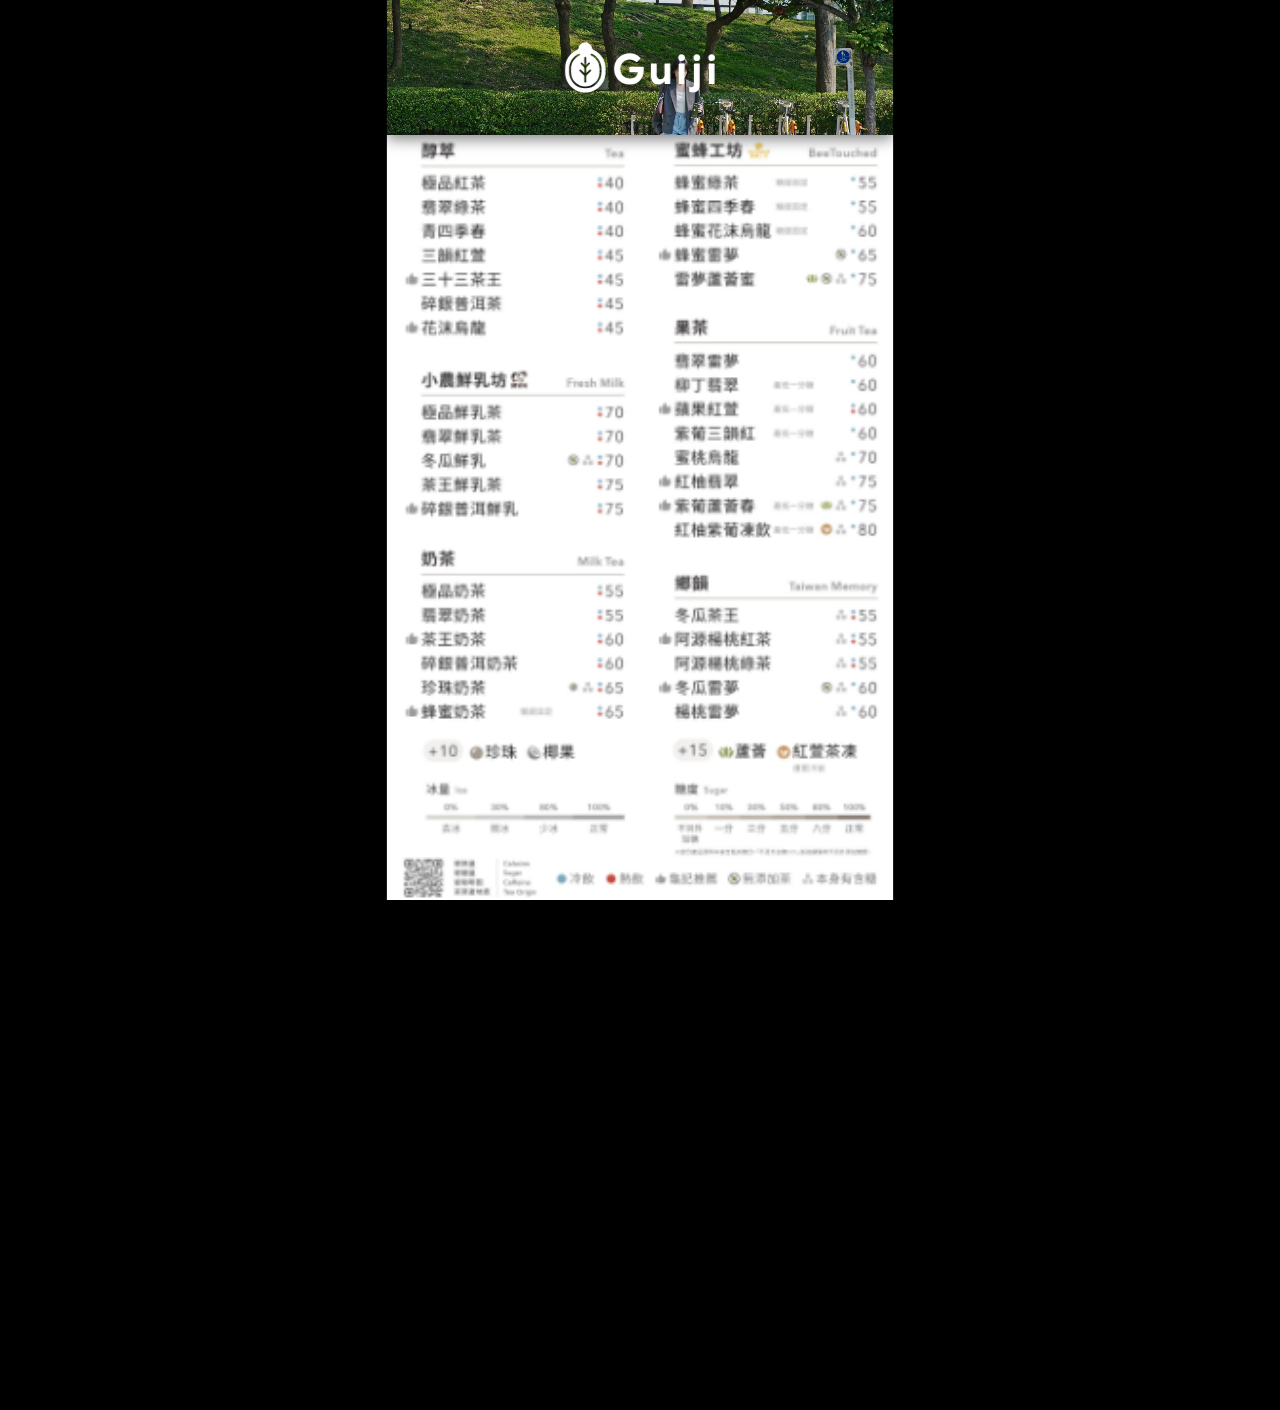
==== commit b2d3c525: "feat(offline): 100% offline hardening with PWA Service Worker, local fonts, and bundled banner video" ====
--- a/index.html
+++ b/index.html
@@ -4,508 +4,53 @@
     <meta charset="UTF-8">
     <!-- 鎖定 Viewport，禁止縮放 -->
     <meta name="viewport" content="width=device-width, initial-scale=1.0, maximum-scale=1.0, user-scalable=no">
+    <meta name="theme-color" content="#485b28">
     <title>龜記叫號取餐系統與電子菜單看板</title>
-    <!-- 引入開源免費字體作為選項 (供 Android 系統使用) -->
-    <link href="https://fonts.googleapis.com/css2?family=Montserrat:wght@700;800;900&family=Nunito:wght@700;800;900&family=Poppins:wght@700;800;900&display=swap" rel="stylesheet">
-    <style>
-        @font-face {
-            font-family: 'Greycliff CF';
-            src: url('assets/fonts/Demo_Fonts/Fontspring-DEMO-greycliffcf-regular.otf') format('opentype');
-            font-weight: 400;
-            font-style: normal;
-        }
-        @font-face {
-            font-family: 'Greycliff CF';
-            src: url('assets/fonts/Demo_Fonts/Fontspring-DEMO-greycliffcf-bold.otf') format('opentype');
-            font-weight: 700;
-            font-style: normal;
-        }
-        @font-face {
-            font-family: 'Greycliff CF';
-            src: url('assets/fonts/Demo_Fonts/Fontspring-DEMO-greycliffcf-extrabold.otf') format('opentype');
-            font-weight: 800;
-            font-style: normal;
-        }
-        @font-face {
-            font-family: 'Greycliff CF';
-            src: url('assets/fonts/Demo_Fonts/Fontspring-DEMO-greycliffcf-heavy.otf') format('opentype');
-            font-weight: 900;
-            font-style: normal;
-        }
-        /* 動畫參數變數 (由設定面板控制) */
-        :root {
-            --selected-font: 'Montserrat', sans-serif;
-            --banner-opacity: 0.8;
-            
-            --hist1-dur: 0.5s;
-            --hist1-ease: ease-out;
-            --hist1-x: 0px;
-            
-            --hist2-dur: 0.5s;
-            --hist2-ease: ease-out;
-            --hist2-delay: 0s;
-            --hist2-x: 0px;
-        }
-
-        /* CSS Reset */
-        * {
-            box-sizing: border-box;
-            margin: 0;
-            padding: 0;
-        }
-        
-        body, html {
-            width: 100%;
-            height: 100%;
-            background-color: #000;
-            overflow: hidden; /* 無捲軸 */
-            font-family: "Helvetica Neue", Helvetica, Arial, "PingFang TC", "Heiti TC", "Microsoft JhengHei", sans-serif;
-            display: flex;
-            justify-content: center;
-            align-items: center;
-        }
-
-        /* 自適應縮放容器 (鎖定 1080x1920) */
-        #viewport-container {
-            width: 1080px;
-            height: 1920px;
-            position: relative;
-            transform-origin: center center;
-            background-color: #000;
-        }
-
-        /* 上方固定 15% (288px) - 叫號橫幅 */
-        #qms-banner {
-            position: absolute;
-            top: 0;
-            left: 0;
-            width: 1080px;
-            height: 288px;
-            background-color: #000; /* 最底層為黑色，避免透明時漏光 */
-            box-shadow: 0 10px 30px rgba(0,0,0,0.5);
-            z-index: 10;
-            overflow: hidden;
-        }
-        
-        /* 半透明綠色遮罩層 (覆蓋在影片上方) */
-        #qms-banner::before {
-            content: '';
-            position: absolute;
-            top: 0;
-            left: 0;
-            width: 100%;
-            height: 100%;
-            background-color: rgba(72, 91, 40, var(--banner-opacity));
-            z-index: 2;
-            pointer-events: none;
-            transition: opacity 0.5s ease;
-        }
-
-        /* 橫幅背景影片 */
-        #qms-video-bg {
-            position: absolute;
-            top: 0;
-            left: 0;
-            width: 100%;
-            height: 100%;
-            object-fit: cover;
-            z-index: 1;
-            pointer-events: none;
-            opacity: 1; /* 影片保持可見 */
-        }
-
-        /* 待機模式 - 綠色遮罩隱藏，完全顯示影片，主號與歷史區隱藏 */
-        #qms-banner.standby-mode::before {
-            opacity: 0;
-        }
-
-        .standby-mode .main-number-area,
-        .standby-mode .history-area {
-            opacity: 0 !important;
-            pointer-events: none;
-        }
-
-        /* 左側 Logo 區 */
-        .logo-area {
-            width: 200px;
-            height: 200px;
-            position: absolute;
-            top: 50%;
-            left: 40px;
-            transform: translateY(-50%) scale(1);
-            transform-origin: center center;
-            display: flex;
-            justify-content: center;
-            align-items: center;
-            transition: left 0.5s cubic-bezier(0.25, 1, 0.5, 1), transform 0.5s cubic-bezier(0.25, 1, 0.5, 1);
-            z-index: 20;
-            filter: drop-shadow(0 3px 8px rgba(0,0,0,0.4));
-        }
-        .standby-mode .logo-area {
-            left: 50%;
-            transform: translate(-50%, -50%) scale(1.6);
-        }
-        .logo-area svg {
-            width: 100%;
-            height: 100%;
-        }
-
-        /* 中間 主叫號區 */
-        .main-number-area {
-            position: absolute;
-            left: 50%;
-            transform: translateX(-50%);
-            height: 100%;
-            display: flex;
-            justify-content: center;
-            align-items: flex-end;
-            padding-bottom: 75px;
-            opacity: 1;
-            z-index: 20;
-        }
-        #main-number {
-            font-family: var(--selected-font);
-            color: #dbee0f; /* 亮黃/檸檬黃 */
-            font-size: 148px;
-            font-weight: 900;
-            letter-spacing: 5px;
-            white-space: nowrap;
-            line-height: 1;
-            text-shadow: 0 4px 15px rgba(0, 0, 0, 0.6);
-        }
-
-        /* 主號碼動畫：進場彈跳 */
-        @keyframes popIn {
-            0% {
-                transform: scale(0.5);
-                opacity: 0;
-            }
-            60% {
-                transform: scale(1.1);
-                opacity: 1;
-            }
-            100% {
-                transform: scale(1);
-                opacity: 1;
-            }
-        }
-        .animate-call {
-            animation: popIn 0.4s cubic-bezier(0.175, 0.885, 0.32, 1.275) forwards;
-        }
-
-        /* 右側 歷史號碼區 */
-        .history-area {
-            position: absolute;
-            right: 40px;
-            height: 100%;
-            display: flex;
-            flex-direction: row;
-            justify-content: flex-end;
-            align-items: flex-end;
-            padding-bottom: 75px;
-            opacity: 1;
-            z-index: 20;
-        }
-        .history-item {
-            font-family: var(--selected-font);
-            color: #fff; /* 白色 */
-            font-size: 80px;
-            font-weight: bold;
-            opacity: 0.8;
-            white-space: nowrap;
-            line-height: 1;
-            margin-right: 20px;
-            padding: 0 14px;
-            box-sizing: border-box;
-            will-change: transform, opacity;
-            text-shadow: 0 3px 10px rgba(0, 0, 0, 0.6);
-        }
-
-        /* 方案 A：純 GPU Transform 位移滑動 (0 次排版重排、0 裁切、0 疊字) */
-        
-        /* 1. 新號碼進場：由左側滑入 + 淡入 */
-        .history-item.item-enter {
-            transform: translateX(calc(-60px + var(--hist1-x)));
-            opacity: 0;
-            transition: transform var(--hist1-dur) var(--hist1-ease),
-                        opacity var(--hist1-dur) var(--hist1-ease);
-        }
-        .history-item.item-enter.item-enter-active {
-            transform: translateX(0);
-            opacity: 0.8;
-        }
-
-        /* 2. 舊號碼同步向右推移：從原位置平順滑動到下一格 (與新號碼等速無縫銜接) */
-        .history-item.item-shift {
-            transform: translateX(calc(-100% - 20px + var(--hist2-x)));
-            transition: transform var(--hist2-dur) var(--hist2-ease);
-        }
-        .history-item.item-shift.item-shift-active {
-            transform: translateX(0);
-        }
-
-        /* 3. 最舊號碼向右滑出淡出 */
-        .history-item.item-exit {
-            position: absolute;
-            right: 0;
-            bottom: 75px;
-            opacity: 0.8;
-            transform: translateX(0);
-            transition: transform calc(var(--hist1-dur) * 0.6) var(--hist1-ease),
-                        opacity calc(var(--hist1-dur) * 0.5) var(--hist1-ease);
-            pointer-events: none;
-        }
-        .history-item.item-exit.item-exit-active {
-            opacity: 0;
-            transform: translateX(120px);
-        }
-
-        /* 直向排版模式 (Index 1 在上、Index 0 在下) */
-        .history-area.layout-vertical {
-            flex-direction: column-reverse;
-            justify-content: flex-start;
-            align-items: flex-end;
-            padding-bottom: 58px;
-            gap: 8px;
-        }
-        .history-area.layout-vertical .history-item {
-            font-size: 68px;
-            line-height: 1;
-            margin-right: 0;
-            padding: 2px 10px;
-        }
-        /* 直向 1. 新號碼進場 (Index 0)：由下方滑入 + 淡入 */
-        .history-area.layout-vertical .history-item.item-enter {
-            transform: translateY(40px);
-            opacity: 0;
-            transition: transform var(--hist1-dur) var(--hist1-ease),
-                        opacity var(--hist1-dur) var(--hist1-ease);
-        }
-        .history-area.layout-vertical .history-item.item-enter.item-enter-active {
-            transform: translateY(0);
-            opacity: 0.8;
-        }
-        /* 直向 2. 舊號碼向上推移 (Index 0 -> Index 1)：由下往上平順推移 */
-        .history-area.layout-vertical .history-item.item-shift {
-            transform: translateY(calc(100% + 8px));
-            transition: transform var(--hist2-dur) var(--hist2-ease);
-        }
-        .history-area.layout-vertical .history-item.item-shift.item-shift-active {
-            transform: translateY(0);
-        }
-        /* 直向 3. 最舊號碼向上滑出淡出 (Index 1 退場) */
-        .history-area.layout-vertical .history-item.item-exit {
-            position: absolute;
-            right: 0;
-            bottom: auto;
-            opacity: 0.8;
-            transform: translateY(0);
-            transition: transform calc(var(--hist1-dur) * 0.6) var(--hist1-ease),
-                        opacity calc(var(--hist1-dur) * 0.5) var(--hist1-ease);
-            pointer-events: none;
-        }
-        .history-area.layout-vertical .history-item.item-exit.item-exit-active {
-            opacity: 0;
-            transform: translateY(-40px);
-        }
-
-        /* 方案 A：六筆直列（小字階梯、簡化動畫） */
-        .history-area.mode-stack-a {
-            flex-direction: column-reverse;
-            justify-content: flex-start;
-            align-items: flex-end;
-            padding-bottom: 10px;
-            gap: 0;
-            max-width: 210px;
-        }
-        .history-area.mode-stack-a .history-item {
-            font-size: 44px;
-            margin-right: 0;
-            padding: 0 4px;
-            line-height: 1.05;
-        }
-        .history-area.mode-stack-a .history-item[data-hist-index="0"] { font-size: 50px; opacity: 0.92; }
-        .history-area.mode-stack-a .history-item[data-hist-index="1"] { font-size: 46px; }
-        .history-area.mode-stack-a .history-item[data-hist-index="2"] { font-size: 42px; }
-        .history-area.mode-stack-a .history-item[data-hist-index="3"] { font-size: 38px; opacity: 0.78; }
-        .history-area.mode-stack-a .history-item[data-hist-index="4"] { font-size: 34px; opacity: 0.72; }
-        .history-area.mode-stack-a .history-item[data-hist-index="5"] { font-size: 30px; opacity: 0.66; }
-
-        /* 方案 B：六格 3×2 網格（上三下三）+ 單號 / 多號橫幅狀態 */
-        .main-number-area {
-            transition: left 0.5s cubic-bezier(0.25, 1, 0.5, 1),
-                        transform 0.5s cubic-bezier(0.25, 1, 0.5, 1);
-        }
-        #qms-banner.banner-grid-b.grid-b-solo:not(.standby-mode) .main-number-area {
-            left: 50%;
-            transform: translateX(-50%);
-            justify-content: center;
-            width: auto;
-        }
-        #qms-banner.banner-grid-b.grid-b-active .logo-area {
-            opacity: 0;
-            visibility: hidden;
-            pointer-events: none;
-            transform: translateY(-50%) scale(0.65);
-            transition: opacity 0.45s ease, transform 0.5s cubic-bezier(0.25, 1, 0.5, 1), visibility 0.45s;
-        }
-        #qms-banner.banner-grid-b.grid-b-solo:not(.standby-mode) .logo-area {
-            opacity: 1;
-            visibility: visible;
-        }
-        #qms-banner.banner-grid-b.grid-b-active .main-number-area {
-            left: 36px;
-            transform: translateX(0);
-            justify-content: flex-start;
-            width: 248px;
-            padding-bottom: 62px;
-        }
-        #qms-banner.banner-grid-b.grid-b-active #main-number {
-            font-size: 112px;
-            letter-spacing: 3px;
-        }
-        #qms-banner.banner-grid-b.grid-b-solo:not(.standby-mode) .history-area.mode-grid-b {
-            opacity: 0;
-            pointer-events: none;
-        }
-        #qms-banner.banner-grid-b.grid-b-active .history-area.mode-grid-b {
-            opacity: 1;
-            left: 292px;
-            right: 32px;
-            width: auto;
-            height: 100%;
-            align-content: end;
-            padding-bottom: 75px;
-        }
-        .history-area.mode-grid-b {
-            display: grid;
-            grid-template-columns: repeat(3, minmax(64px, 1fr));
-            grid-template-rows: repeat(2, auto);
-            gap: 4px 10px;
-            justify-items: center;
-            align-items: end;
-        }
-        .history-area.mode-grid-b .history-item {
-            font-size: 72px;
-            font-weight: bold;
-            margin-right: 0;
-            padding: 0 14px;
-            opacity: 0.8;
-            justify-self: center;
-        }
-
-        /* 下方固定 85% (1632px) - 電子菜單 */
-        #menu-area {
-            position: absolute;
-            top: 288px;
-            left: 0;
-            width: 1080px;
-            height: 1632px;
-            background-color: #111;
-        }
-        #menu-area img {
-            width: 100%;
-            height: 100%;
-            object-fit: cover; /* 滿版 */
-        }
-        
-        .no-image-text {
-            color: #666;
-            text-align: center;
-            line-height: 1632px;
-            font-size: 50px;
-        }
-
-        /* 測試與除錯面板 */
-        #debug-panel {
-            position: absolute;
-            top: 300px;
-            right: 20px;
-            width: 520px;
-            background: rgba(0, 0, 0, 0.85);
-            border: 2px solid #fff;
-            border-radius: 10px;
-            padding: 20px;
-            color: #fff;
-            z-index: 100;
-            display: none;
-            box-shadow: 0 0 20px rgba(0,0,0,0.8);
-        }
-        #debug-panel h3 {
-            margin-bottom: 15px;
-            font-size: 24px;
-            border-bottom: 1px solid #555;
-            padding-bottom: 10px;
-        }
-        .debug-row {
-            margin-bottom: 15px;
-            display: flex;
-            gap: 10px;
-        }
-        #debug-panel input, #debug-panel select {
-            flex-grow: 1;
-            padding: 10px;
-            font-size: 18px;
-            border: none;
-            border-radius: 5px;
-        }
-        #debug-panel button {
-            padding: 10px 15px;
-            font-size: 18px;
-            cursor: pointer;
-            background: #485b28;
-            color: #fff;
-            border: none;
-            border-radius: 5px;
-            transition: background 0.2s;
-        }
-        #debug-panel button:hover {
-            background: #5a7232;
-        }
-        #mute-btn.muted {
-            background: #a00;
-        }
-    </style>
+    <!-- PWA 離線清單 -->
+    <link rel="manifest" href="manifest.json">
+    <!-- 主樣式表 (內含 100% 本地離線字體) -->
+    <link rel="stylesheet" href="css/style.css">
 </head>
 <body>
 
 <div id="viewport-container">
     <!-- 上方 15% 叫號橫幅 -->
     <div id="qms-banner" ondblclick="toggleDebugPanel()">
-        <!-- 背景影片 -->
+        <!-- 背景影片 (優先讀取本地離線影片，外部網址作為備援) -->
         <video id="qms-video-bg" autoplay loop muted playsinline>
+            <source src="assets/maxhomevideo2.webm" type="video/webm">
             <source src="https://goods-pics.haha.tw/guiji/maxhomevideo2.webm" type="video/webm">
         </video>
 
         <!-- 左側 Logo -->
         <div class="logo-area">
             <svg id="_圖層_2" data-name="圖層 2" xmlns="http://www.w3.org/2000/svg" viewBox="0 0 103.62 34.61">
-              <defs>
-                <style>
-                  .cls-1 { fill: #fff; }
-                </style>
-              </defs>
-              <g id="_圖層_1-2" data-name="圖層 1">
-                <g>
-                  <path class="cls-1" d="M33.88,18.34c0-6.13,4.82-10.8,10.77-10.8,3.02,0,5.47,1.11,7.3,2.96.24.24.24.48,0,.78l-2,2.12c-.21.24-.45.24-.66.06-1.26-1.05-2.75-1.73-4.61-1.73-3.68,0-6.46,2.81-6.46,6.61s2.78,6.58,6.67,6.58c3.29,0,5.23-1.94,5.32-4.31h-5.32c-.27,0-.45-.18-.45-.45v-2.9c0-.27.18-.45.45-.45h9.03c.27,0,.45.18.45.45v1.94c0,5.47-3.62,9.9-9.63,9.9s-10.86-4.64-10.86-10.77"/>
-                  <path class="cls-1" d="M59.34,23.24v-8.24c0-.26.17-.43.43-.43h3.12c.26,0,.43.17.43.43v7.34c0,1.99.92,3.06,2.63,3.06s2.77-1.07,2.77-3.06v-7.34c0-.26.17-.43.43-.43h3.09c.26,0,.46.17.46.43v13.3c0,.26-.2.43-.46.43h-2.98c-.26,0-.4-.12-.43-.46l-.12-1.68c-.81,1.45-2.17,2.49-4.28,2.49-2.98,0-5.12-2.14-5.12-5.84"/>
-                  <rect class="cls-1" x="78.53" y="14.57" width="4.02" height="14.16" rx=".43" ry=".43"/>
-                  <path class="cls-1" d="M78.22,10.54c0-1.27,1-2.31,2.34-2.31s2.31,1.03,2.31,2.31-.97,2.34-2.31,2.34-2.34-1.03-2.34-2.34"/>
-                  <path class="cls-1" d="M85.76,31.02c0-.2.17-.23.38-.2.46.09.84.14,1.19.14,1.39,0,1.71-.72,1.71-1.76v-14.19c0-.26.17-.43.43-.43h3.15c.26,0,.43.17.43.43v14.74c0,3.3-1.82,4.77-4.86,4.77-.78,0-1.39-.06-2.17-.43-.17-.09-.26-.26-.26-.43v-2.63Z"/>
-                  <path class="cls-1" d="M88.71,10.54c0-1.27,1-2.31,2.34-2.31s2.31,1.03,2.31,2.31-.97,2.34-2.31,2.34-2.34-1.03-2.34-2.34"/>
-                  <rect class="cls-1" x="99.29" y="14.57" width="4.02" height="14.16" rx=".43" ry=".43"/>
-                  <path class="cls-1" d="M98.98,10.54c0-1.27,1-2.31,2.34-2.31s2.31,1.03,2.31,2.31-.97,2.34-2.31,2.34-2.34-1.03-2.34-2.34"/>
-                  <path class="cls-1" d="M19.76,5.17c-.52-.23-.9-.69-1.01-1.24-.42-2.23-2.38-3.93-4.74-3.93s-4.32,1.69-4.74,3.93c-.1.56-.49,1.01-1.01,1.24C3.4,7.36,0,12.27,0,17.96v2.45c0,7.73,6.18,14.14,13.91,14.19,7.79.06,14.12-6.24,14.12-14.02v-2.63c0-5.69-3.4-10.6-8.27-12.79M11,18.83l2.08,2.08c.1.11.28.03.28-.12v-2.75c0-.44-.18-.86-.49-1.18l-1.95-1.95c-.26-.26-.26-.67,0-.93.26-.26.67-.26.93,0l1.22,1.22c.1.1.28.03.28-.12v-4.58c0-.38.33-.69.72-.65.34.03.59.34.59.68v4.56c0,.15.18.22.28.12l1.22-1.22c.26-.26.67-.26.93,0,.26.26.26.67,0,.93l-1.95,1.95c-.31.31-.49.74-.49,1.18v2.75c0,.15.18.22.28.12l2.1-2.1c.26-.26.67-.26.93,0s.26.67,0,.93l-2.82,2.82c-.31.31-.49.74-.49,1.18v3.42c0,.38-.33.69-.72.65-.34-.03-.59-.34-.59-.68v-3.39c0-.44-.18-.86-.49-1.18l-2.82-2.82c-.27-.27-.26-.72.05-.97.26-.22.66-.18.9.06M25.19,20.55c0,6.16-5.01,11.17-11.17,11.17S2.85,26.71,2.85,20.55v-2.52c0-4.44,2.63-8.46,6.7-10.24.33-.15.72,0,.86.34.14.33,0,.72-.34.86-3.59,1.57-5.91,5.12-5.91,9.03v2.52c0,5.43,4.42,9.86,9.86,9.86s9.86-4.42,9.86-9.86v-2.52c0-3.92-2.32-7.46-5.91-9.03-.33-.15-.48-.53-.34-.86.15-.33.53-.48.86-.34,4.07,1.78,6.7,5.8,6.7,10.24v2.52Z"/>
+                <defs>
+                    <style>
+                        .cls-1 { fill: #fff; }
+                    </style>
+                </defs>
+                <g id="_圖層_1-2" data-name="圖層 1">
+                    <g>
+                        <path class="cls-1" d="M33.88,18.34c0-6.13,4.82-10.8,10.77-10.8,3.02,0,5.47,1.11,7.3,2.96.24.24.24.48,0,.78l-2,2.12c-.21.24-.45.24-.66.06-1.26-1.05-2.75-1.73-4.61-1.73-3.68,0-6.46,2.81-6.46,6.61s2.78,6.58,6.67,6.58c3.29,0,5.23-1.94,5.32-4.31h-5.32c-.27,0-.45-.18-.45-.45v-2.9c0-.27.18-.45.45-.45h9.03c.27,0,.45.18.45.45v1.94c0,5.47-3.62,9.9-9.63,9.9s-10.86-4.64-10.86-10.77"/>
+                        <path class="cls-1" d="M59.34,23.24v-8.24c0-.26.17-.43.43-.43h3.12c.26,0,.43.17.43.43v7.34c0,1.99.92,3.06,2.63,3.06s2.77-1.07,2.77-3.06v-7.34c0-.26.17-.43.43-.43h3.09c.26,0,.46.17.46.43v13.3c0,.26-.2.43-.46.43h-2.98c-.26,0-.4-.12-.43-.46l-.12-1.68c-.81,1.45-2.17,2.49-4.28,2.49-2.98,0-5.12-2.14-5.12-5.84"/>
+                        <rect class="cls-1" x="78.53" y="14.57" width="4.02" height="14.16" rx=".43" ry=".43"/>
+                        <path class="cls-1" d="M78.22,10.54c0-1.27,1-2.31,2.34-2.31s2.31,1.03,2.31,2.31-.97,2.34-2.31,2.34-2.34-1.03-2.34-2.34"/>
+                        <path class="cls-1" d="M85.76,31.02c0-.2.17-.23.38-.2.46.09.84.14,1.19.14,1.39,0,1.71-.72,1.71-1.76v-14.19c0-.26.17-.43.43-.43h3.15c.26,0,.43.17.43.43v14.74c0,3.3-1.82,4.77-4.86,4.77-.78,0-1.39-.06-2.17-.43-.17-.09-.26-.26-.26-.43v-2.63Z"/>
+                        <path class="cls-1" d="M88.71,10.54c0-1.27,1-2.31,2.34-2.31s2.31,1.03,2.31,2.31-.97,2.34-2.31,2.34-2.34-1.03-2.34-2.34"/>
+                        <rect class="cls-1" x="99.29" y="14.57" width="4.02" height="14.16" rx=".43" ry=".43"/>
+                        <path class="cls-1" d="M98.98,10.54c0-1.27,1-2.31,2.34-2.31s2.31,1.03,2.31,2.31-.97,2.34-2.31,2.34-2.34-1.03-2.34-2.34"/>
+                        <path class="cls-1" d="M19.76,5.17c-.52-.23-.9-.69-1.01-1.24-.42-2.23-2.38-3.93-4.74-3.93s-4.32,1.69-4.74,3.93c-.1.56-.49,1.01-1.01,1.24C3.4,7.36,0,12.27,0,17.96v2.45c0,7.73,6.18,14.14,13.91,14.19,7.79.06,14.12-6.24,14.12-14.02v-2.63c0-5.69-3.4-10.6-8.27-12.79M11,18.83l2.08,2.08c.1.11.28.03.28-.12v-2.75c0-.44-.18-.86-.49-1.18l-1.95-1.95c-.26-.26-.26-.67,0-.93.26-.26.67-.26.93,0l1.22,1.22c.1.1.28.03.28-.12v-4.58c0-.38.33-.69.72-.65.34.03.59.34.59.68v4.56c0,.15.18.22.28.12l1.22-1.22c.26-.26.67-.26.93,0,.26.26.26.67,0,.93l-1.95,1.95c-.31.31-.49.74-.49,1.18v2.75c0,.15.18.22.28.12l2.1-2.1c.26-.26.67-.26.93,0s.26.67,0,.93l-2.82,2.82c-.31.31-.49.74-.49,1.18v3.42c0,.38-.33.69-.72.65-.34-.03-.59-.34-.59-.68v-3.39c0-.44-.18-.86-.49-1.18l-2.82-2.82c-.27-.27-.26-.72.05-.97.26-.22.66-.18.9.06M25.19,20.55c0,6.16-5.01,11.17-11.17,11.17S2.85,26.71,2.85,20.55v-2.52c0-4.44,2.63-8.46,6.7-10.24.33-.15.72,0,.86.34.14.33,0,.72-.34.86-3.59,1.57-5.91,5.12-5.91,9.03v2.52c0,5.43,4.42,9.86,9.86,9.86s9.86-4.42,9.86-9.86v-2.52c0-3.92-2.32-7.46-5.91-9.03-.33-.15-.48-.53-.34-.86.15-.33.53-.48.86-.34,4.07,1.78,6.7,5.8,6.7,10.24v2.52Z"/>
+                    </g>
                 </g>
-              </g>
             </svg>
         </div>
-        
+
         <!-- 中間 主號碼 -->
         <div class="main-number-area">
             <div id="main-number">---</div>
         </div>
-        
+
         <!-- 右側 歷史號碼 -->
         <div class="history-area" id="history-area">
             <!-- JS 動態產生 -->
@@ -518,18 +63,18 @@
     </div>
 
     <!-- 測試與除錯面板 -->
-    <div id="debug-panel" style="width: 580px; max-height: 92vh; overflow-y: auto; font-family: sans-serif;">
-        <div style="display: flex; justify-content: space-between; align-items: center; margin-bottom: 12px; border-bottom: 1px solid #555; padding-bottom: 8px;">
-            <h3 style="margin: 0; font-size: 26px; color: #dbee0f;">🎛️ 動態調校面板</h3>
-            <span style="font-size: 16px; color: #888;">按 T 關閉</span>
-        </div>
-
-        <!-- 快速測試區與字體設定 -->
-        <div style="background: rgba(255,255,255,0.08); padding: 12px; border-radius: 8px; margin-bottom: 15px;">
+    <div id="debug-panel">
+        <div class="debug-header">
+            <h3>🎛️ 動態調校面板</h3>
+            <span id="offline-status-badge" class="debug-hint" style="color: #8bc34a;">🛡️ 100% 離線模式就緒 · 按 T 關閉</span>
+        </div>
+
+        <!-- 快速測試區與外觀設定 -->
+        <div class="debug-section">
             <!-- 字體選擇 -->
-            <div style="display: flex; justify-content: space-between; align-items: center; margin-bottom: 15px; background: rgba(0,0,0,0.5); padding: 10px; border-radius: 6px;">
-                <span style="font-size: 18px; color: #fff; font-weight: bold;">🔤 數字字體：</span>
-                <select id="font-selector" onchange="changeFont()" style="font-size: 18px; padding: 6px; background: #333; color: #fff; border: 1px solid #666; border-radius: 4px; flex-grow: 1; margin-left: 10px;">
+            <div class="debug-control-row">
+                <span class="debug-label">🔤 數字字體：</span>
+                <select id="font-selector" onchange="changeFont()">
                     <option value="'Greycliff CF', sans-serif">Greycliff CF (有浮水印)</option>
                     <option value="'Montserrat', sans-serif" selected>Montserrat (開源免費)</option>
                     <option value="'Poppins', sans-serif">Poppins (開源免費)</option>
@@ -537,1054 +82,171 @@
                     <option value="Arial, sans-serif">系統預設 (Arial)</option>
                 </select>
             </div>
-            
+
             <!-- 歷史顯示模式（經典 / 方案 A / 方案 B） -->
-            <div style="margin-bottom: 15px; background: rgba(72, 91, 40, 0.35); padding: 10px; border-radius: 6px; border: 1px solid #485b28;">
+            <div class="debug-control-box highlight-green">
                 <div style="display: flex; justify-content: space-between; align-items: center; margin-bottom: 6px;">
-                    <span style="font-size: 18px; color: #dbee0f; font-weight: bold;">📺 歷史顯示模式：</span>
-                    <select id="display-mode-selector" onchange="changeDisplayMode(this.value)" style="font-size: 17px; padding: 6px; background: #333; color: #fff; border: 1px solid #666; border-radius: 4px; flex-grow: 1; margin-left: 10px; max-width: 280px;">
+                    <span class="debug-label accent">📺 歷史顯示模式：</span>
+                    <select id="display-mode-selector" onchange="changeDisplayMode(this.value)" style="max-width: 280px;">
                         <option value="classic" selected>經典（1 主 + 2 歷史 · 原版）</option>
                         <option value="stack-a">方案 A · 六筆直列</option>
                         <option value="grid-b">方案 B · 六格網格</option>
                     </select>
                 </div>
-                <div style="font-size: 13px; color: #aaa; line-height: 1.4;">
-                    預設為經典。URL 預覽：<code style="color:#ccc;">?mode=classic</code> · <code style="color:#ccc;">?mode=a</code> · <code style="color:#ccc;">?mode=b</code>
+                <div class="debug-subtext">
+                    預設為經典。URL 預覽：<code>?mode=classic</code> · <code>?mode=a</code> · <code>?mode=b</code>
                 </div>
             </div>
 
             <!-- 歷史號碼排版方式（僅經典模式） -->
-            <div id="layout-selector-row" style="display: flex; justify-content: space-between; align-items: center; margin-bottom: 15px; background: rgba(0,0,0,0.5); padding: 10px; border-radius: 6px;">
-                <span style="font-size: 18px; color: #fff; font-weight: bold;">📑 歷史號碼排版：</span>
-                <select id="layout-selector" onchange="changeLayout(this.value)" style="font-size: 18px; padding: 6px; background: #333; color: #fff; border: 1px solid #666; border-radius: 4px; flex-grow: 1; margin-left: 10px;">
+            <div id="layout-selector-row" class="debug-control-row">
+                <span class="debug-label">📑 歷史號碼排版：</span>
+                <select id="layout-selector" onchange="changeLayout(this.value)">
                     <option value="horizontal" selected>橫向 (左新 右舊)</option>
                     <option value="vertical">直向 (下新 上舊)</option>
                 </select>
             </div>
 
             <!-- 方案 B · 六格排版（B1–B4，供業主試看） -->
-            <div id="grid-b-layout-row" style="display: flex; justify-content: space-between; align-items: center; margin-bottom: 15px; background: rgba(0,0,0,0.5); padding: 10px; border-radius: 6px;">
-                <span style="font-size: 18px; color: #fff; font-weight: bold;">⊞ 方案 B 六格排版：</span>
-                <select id="grid-b-layout-selector" onchange="changeGridBLayout(this.value)" style="font-size: 16px; padding: 6px; background: #333; color: #fff; border: 1px solid #666; border-radius: 4px; flex-grow: 1; margin-left: 10px;">
-                    <option value="b1" selected>B1 下排新（左→右）· 預設</option>
-                    <option value="b2">B2 上排舊 / 下排新</option>
+            <div id="grid-b-layout-row" class="debug-control-row">
+                <span class="debug-label">⊞ 方案 B 六格排版：</span>
+                <select id="grid-b-layout-selector" onchange="changeGridBLayout(this.value)">
+                    <option value="b1" selected>B1 上排新 / 下排舊（左→右）· 預設</option>
+                    <option value="b2">B2 下排新 / 上排舊</option>
                     <option value="b3">B3 上→下、左→右填格</option>
                     <option value="b4">B4 右上最新</option>
                 </select>
             </div>
-            
+
             <!-- 綠底透明度設定 -->
-            <div style="margin-bottom: 15px; background: rgba(0,0,0,0.5); padding: 10px; border-radius: 6px;">
-                <div style="display: flex; justify-content: space-between; font-size: 18px; color: #fff; margin-bottom: 4px;">
-                    <span style="font-weight: bold;">🟩 綠底透明度：</span>
-                    <b id="opacity-val" style="color:#dbee0f; font-size: 20px;">0.80</b>
-                </div>
-                <input type="range" id="banner-opacity-slider" min="0" max="1" step="0.05" value="0.8" oninput="changeBannerOpacity()" style="width: 100%;">
-            </div>
-            
-            <div style="display: flex; gap: 8px; margin-bottom: 10px;">
-                <button onclick="testNextNumber()" style="flex: 2; background: #dbee0f; color: #000; font-size: 24px; font-weight: bold; padding: 10px; border-radius: 6px;">
+            <div class="debug-control-box">
+                <div class="debug-slider-header">
+                    <span class="debug-label">🟩 綠底透明度：</span>
+                    <b id="opacity-val" style="color: #dbee0f; font-size: 20px;">0.80</b>
+                </div>
+                <input type="range" id="banner-opacity-slider" min="0" max="1" step="0.05" value="0.8" oninput="changeBannerOpacity()">
+            </div>
+
+            <!-- 手動輸入單號 -->
+            <div class="debug-control-row">
+                <span class="debug-label">⌨️ 手動單號：</span>
+                <input type="text" id="manual-input" placeholder="輸入號碼 (如 A01, 088)">
+                <button onclick="submitManual()" style="margin-left: 8px;">叫號</button>
+            </div>
+
+            <!-- 主要測試動作列 -->
+            <div class="debug-btn-row">
+                <button class="btn-primary-test" onclick="testNextNumber()">
                     ▶ 立即測試 (下一號)
                 </button>
-                <button onclick="clearHistory()" style="flex: 1; background: #444; color: #fff; font-size: 18px; border-radius: 6px;">
+                <button id="demo-btn" class="btn-clear" onclick="toggleDemoMode()">
+                    ⏱ Demo: 關
+                </button>
+                <button class="btn-clear" onclick="clearHistory()">
                     ↺ 清空歷史
                 </button>
             </div>
-            <div style="display: flex; gap: 8px;">
-                <button onclick="processScan('321')" style="flex:1; padding: 6px; font-size: 16px;">321</button>
-                <button onclick="processScan('322')" style="flex:1; padding: 6px; font-size: 16px;">322</button>
-                <button onclick="processScan('323')" style="flex:1; padding: 6px; font-size: 16px;">323</button>
-                <button onclick="processScan('A01')" style="flex:1; padding: 6px; font-size: 16px;">A01</button>
-                <button onclick="processScan('088')" style="flex:1; padding: 6px; font-size: 16px;">088</button>
-                <button onclick="toggleMute()" id="mute-btn" style="flex:1.2; padding: 6px; font-size: 16px;">🔊 聲音: 開</button>
+
+            <!-- 快速單號與靜音切換 -->
+            <div class="debug-btn-row">
+                <button class="btn-quick" onclick="processScan('321')">321</button>
+                <button class="btn-quick" onclick="processScan('322')">322</button>
+                <button class="btn-quick" onclick="processScan('323')">323</button>
+                <button class="btn-quick" onclick="processScan('A01')">A01</button>
+                <button class="btn-quick" onclick="processScan('088')">088</button>
+                <button id="mute-btn" class="btn-mute" onclick="toggleMute()">🔊 聲音: 開</button>
             </div>
         </div>
 
         <!-- 一鍵風格預設 -->
-        <div style="margin-bottom: 18px;">
-            <div style="font-size: 18px; color: #aaa; margin-bottom: 8px; font-weight: bold;">⚡ 快速套用推薦風格：</div>
-            <div style="display: grid; grid-template-columns: 1fr 1fr; gap: 8px;">
-                <button onclick="applyPreset('clean')" style="background: #2a3a1e; font-size: 18px; padding: 8px; text-align: left;">
-                    🟢 <b>俐落標準</b><br><span style="font-size: 13px; color: #aaa;">0.4s 無回彈、乾淨</span>
-                </button>
-                <button onclick="applyPreset('smooth')" style="background: #1e333a; font-size: 18px; padding: 8px; text-align: left;">
-                    🌊 <b>極致絲滑</b><br><span style="font-size: 13px; color: #aaa;">0.6s 蘋果風優雅緩出</span>
-                </button>
-                <button onclick="applyPreset('bounce')" style="background: #3a2e1e; font-size: 18px; padding: 8px; text-align: left;">
-                    🎾 <b>輕巧 Q 彈</b><br><span style="font-size: 13px; color: #aaa;">微衝過頭、活潑彈性</span>
-                </button>
-                <button onclick="applyPreset('stagger')" style="background: #3a1e35; font-size: 18px; padding: 8px; text-align: left;">
-                    💥 <b>火車連鎖差動</b><br><span style="font-size: 13px; color: #aaa;">舊號碼帶有抗力與延遲</span>
-                </button>
-            </div>
-        </div>
-
-        <hr style="border-color: #444; margin: 15px 0;">
+        <div class="debug-presets">
+            <div class="debug-presets-title">⚡ 快速套用推薦風格：</div>
+            <div class="debug-presets-grid">
+                <button class="preset-btn preset-clean" onclick="applyPreset('clean')">
+                    🟢 <b>俐落標準</b><br><span>0.4s 無回彈、乾淨</span>
+                </button>
+                <button class="preset-btn preset-smooth" onclick="applyPreset('smooth')">
+                    🌊 <b>極致絲滑</b><br><span>0.6s 蘋果風優雅緩出</span>
+                </button>
+                <button class="preset-btn preset-bounce" onclick="applyPreset('bounce')">
+                    🎾 <b>輕巧 Q 彈</b><br><span>微衝過頭、活潑彈性</span>
+                </button>
+                <button class="preset-btn preset-stagger" onclick="applyPreset('stagger')">
+                    💥 <b>火車連鎖差動</b><br><span>舊號碼帶有抗力與延遲</span>
+                </button>
+            </div>
+        </div>
+
+        <hr class="debug-divider">
 
         <!-- Item 1 (新號碼進場) -->
-        <div style="background: rgba(0,0,0,0.4); border: 1px solid #485b28; border-radius: 8px; padding: 14px; margin-bottom: 15px;">
-            <div style="font-size: 22px; color: #dbee0f; font-weight: bold; margin-bottom: 12px;">
+        <div class="debug-param-card card-item1">
+            <div class="debug-param-title title-item1">
                 ① 新號碼進場 (Item 1)
             </div>
 
-            <!-- 時間 -->
-            <div style="margin-bottom: 12px;">
-                <div style="display: flex; justify-content: space-between; font-size: 18px; color: #eee; margin-bottom: 4px;">
+            <div class="debug-slider-group">
+                <div class="debug-slider-header">
                     <span>進場時間 (秒)：</span>
-                    <b id="h1-dur-val" style="color:#dbee0f; font-size: 22px;">0.5s</b>
-                </div>
-                <input type="range" id="h1-dur" min="0.1" max="1.5" step="0.05" value="0.5" oninput="onParamChange()" style="width: 100%;">
-            </div>
-
-            <!-- 回彈力度 (物理彈簧) -->
-            <div style="margin-bottom: 12px;">
-                <div style="display: flex; justify-content: space-between; font-size: 18px; color: #eee; margin-bottom: 4px;">
+                    <b id="h1-dur-val" style="color: #dbee0f; font-size: 22px;">0.50s</b>
+                </div>
+                <input type="range" id="h1-dur" min="0.1" max="1.5" step="0.05" value="0.5" oninput="onParamChange()">
+            </div>
+
+            <div class="debug-slider-group">
+                <div class="debug-slider-header">
                     <span>回彈/Q彈力度 (1.0為不彈)：</span>
-                    <b id="h1-bounce-val" style="color:#ff9800; font-size: 22px;">1.0x (無回彈)</b>
-                </div>
-                <input type="range" id="h1-bounce" min="0.8" max="2.2" step="0.05" value="1.0" oninput="onParamChange()" style="width: 100%;">
-            </div>
-
-            <!-- 初始 X 位移 -->
-            <div style="margin-bottom: 8px;">
-                <div style="display: flex; justify-content: space-between; font-size: 18px; color: #eee; margin-bottom: 4px;">
+                    <b id="h1-bounce-val" style="color: #ff9800; font-size: 22px;">1.0x (無回彈)</b>
+                </div>
+                <input type="range" id="h1-bounce" min="0.8" max="2.2" step="0.05" value="1.0" oninput="onParamChange()">
+            </div>
+
+            <div class="debug-slider-group">
+                <div class="debug-slider-header">
                     <span>進場起跑位移 X (負數為由左滑入)：</span>
-                    <b id="h1-x-val" style="color:#eee; font-size: 20px;">0px</b>
-                </div>
-                <input type="range" id="h1-x" min="-120" max="80" step="5" value="0" oninput="onParamChange()" style="width: 100%;">
+                    <b id="h1-x-val" style="color: #eee; font-size: 20px;">0px</b>
+                </div>
+                <input type="range" id="h1-x" min="-120" max="80" step="5" value="0" oninput="onParamChange()">
             </div>
         </div>
 
         <!-- Item 2 (舊號碼被推擠) -->
-        <div style="background: rgba(0,0,0,0.4); border: 1px solid #334; border-radius: 8px; padding: 14px; margin-bottom: 15px;">
-            <div style="font-size: 22px; color: #64b5f6; font-weight: bold; margin-bottom: 12px;">
+        <div class="debug-param-card card-item2">
+            <div class="debug-param-title title-item2">
                 ② 舊號碼被推動 (Item 2)
             </div>
 
-            <!-- 延遲差動 -->
-            <div style="margin-bottom: 12px;">
-                <div style="display: flex; justify-content: space-between; font-size: 18px; color: #eee; margin-bottom: 4px;">
+            <div class="debug-slider-group">
+                <div class="debug-slider-header">
                     <span>啟動延遲 (秒，產生跟隨差動感)：</span>
-                    <b id="h2-delay-val" style="color:#64b5f6; font-size: 22px;">0.0s</b>
-                </div>
-                <input type="range" id="h2-delay" min="0" max="0.3" step="0.02" value="0" oninput="onParamChange()" style="width: 100%;">
-            </div>
-
-            <!-- 舊號碼推擠抗力 X -->
-            <div style="margin-bottom: 12px;">
-                <div style="display: flex; justify-content: space-between; font-size: 18px; color: #eee; margin-bottom: 4px;">
+                    <b id="h2-delay-val" style="color: #64b5f6; font-size: 22px;">0.00s</b>
+                </div>
+                <input type="range" id="h2-delay" min="0" max="0.3" step="0.02" value="0" oninput="onParamChange()">
+            </div>
+
+            <div class="debug-slider-group">
+                <div class="debug-slider-header">
                     <span>推擠抗力 X (負數產生被撞彈簧感)：</span>
-                    <b id="h2-x-val" style="color:#eee; font-size: 20px;">0px</b>
-                </div>
-                <input type="range" id="h2-x" min="-100" max="0" step="5" value="0" oninput="onParamChange()" style="width: 100%;">
-            </div>
-
-            <!-- 舊號碼自身回彈 -->
-            <div style="margin-bottom: 8px;">
-                <div style="display: flex; justify-content: space-between; font-size: 18px; color: #eee; margin-bottom: 4px;">
+                    <b id="h2-x-val" style="color: #eee; font-size: 20px;">0px</b>
+                </div>
+                <input type="range" id="h2-x" min="-100" max="0" step="5" value="0" oninput="onParamChange()">
+            </div>
+
+            <div class="debug-slider-group">
+                <div class="debug-slider-header">
                     <span>舊號碼回彈力度：</span>
-                    <b id="h2-bounce-val" style="color:#ff9800; font-size: 22px;">1.0x (無回彈)</b>
-                </div>
-                <input type="range" id="h2-bounce" min="0.8" max="2.2" step="0.05" value="1.0" oninput="onParamChange()" style="width: 100%;">
+                    <b id="h2-bounce-val" style="color: #ff9800; font-size: 22px;">1.0x (無回彈)</b>
+                </div>
+                <input type="range" id="h2-bounce" min="0.8" max="2.2" step="0.05" value="1.0" oninput="onParamChange()">
             </div>
         </div>
     </div>
 </div>
 
-<script>
-    /* ==========================================================================
-       動態字體切換邏輯
-       ========================================================================== */
-    function changeFont() {
-        const fontSelector = document.getElementById('font-selector');
-        const selectedFont = fontSelector.value;
-        
-        // 更新根元素的 CSS 變數
-        document.documentElement.style.setProperty('--selected-font', selectedFont);
-        
-        // 將字體偏好儲存到 localStorage
-        localStorage.setItem('guiji_font_pref', selectedFont);
-    }
-    function changeBannerOpacity() {
-        const slider = document.getElementById('banner-opacity-slider');
-        const val = parseFloat(slider.value).toFixed(2);
-        
-        // 更新顯示文字
-        document.getElementById('opacity-val').textContent = val;
-        
-        // 更新根元素的 CSS 變數
-        document.documentElement.style.setProperty('--banner-opacity', val);
-        
-        // 將透明度偏好儲存到 localStorage
-        localStorage.setItem('guiji_banner_opacity', val);
-    }
-
-    // 頁面載入時套用儲存的字體與透明度偏好
-    window.addEventListener('DOMContentLoaded', () => {
-        const savedFont = localStorage.getItem('guiji_font_pref');
-        if (savedFont) {
-            const fontSelector = document.getElementById('font-selector');
-            fontSelector.value = savedFont;
-            changeFont();
-        }
-        
-        const savedOpacity = localStorage.getItem('guiji_banner_opacity');
-        if (savedOpacity) {
-            const opacitySlider = document.getElementById('banner-opacity-slider');
-            opacitySlider.value = savedOpacity;
-            changeBannerOpacity();
-        }
-    });
-    /* ==========================================================================
-       1. 自適應縮放邏輯
-       ========================================================================== */
-    function resizeViewport() {
-        const container = document.getElementById('viewport-container');
-        const scaleX = window.innerWidth / 1080;
-        const scaleY = window.innerHeight / 1920;
-        const scale = Math.min(scaleX, scaleY);
-        container.style.transform = `scale(${scale})`;
-    }
-    window.addEventListener('resize', resizeViewport);
-    resizeViewport(); // 初始化
-
-    /* ==========================================================================
-       2. 狀態與儲存邏輯 (經典 1+2 / 延伸 1+6，支援橫向/直向排版)
-       ========================================================================== */
-    let currentMain = "---";
-    let historyList = [];
-    /** @type {'classic' | 'stack-a' | 'grid-b'} */
-    let displayMode = 'classic';
-    /** @type {'b1' | 'b2' | 'b3' | 'b4'} */
-    let gridBLayout = 'b1';
-    let currentLayout = 'horizontal'; // 'horizontal' | 'vertical'
-
-    function getMaxHistory() {
-        return displayMode === 'classic' ? 2 : 6;
-    }
-
-    function trimHistoryToMax() {
-        while (historyList.length > getMaxHistory()) {
-            historyList.pop();
-        }
-    }
-
-    const DISPLAY_MODE_URL_MAP = {
-        classic: 'classic',
-        a: 'stack-a',
-        'stack-a': 'stack-a',
-        b: 'grid-b',
-        'grid-b': 'grid-b'
-    };
-
-    function initDisplayMode() {
-        const params = new URLSearchParams(window.location.search);
-        const urlMode = params.get('mode');
-        if (urlMode) {
-            const mapped = DISPLAY_MODE_URL_MAP[urlMode.toLowerCase()];
-            if (mapped) {
-                displayMode = mapped;
-                localStorage.setItem('guiji_history_display_mode', displayMode);
-            }
-        } else {
-            const saved = localStorage.getItem('guiji_history_display_mode');
-            if (saved === 'classic' || saved === 'stack-a' || saved === 'grid-b') {
-                displayMode = saved;
-            }
-        }
-        const savedGridB = localStorage.getItem('guiji_grid_b_layout');
-        if (savedGridB === 'b1' || savedGridB === 'b2' || savedGridB === 'b3' || savedGridB === 'b4') {
-            gridBLayout = savedGridB;
-        }
-        const modeSelector = document.getElementById('display-mode-selector');
-        if (modeSelector) {
-            modeSelector.value = displayMode;
-        }
-        const gridBSelector = document.getElementById('grid-b-layout-selector');
-        if (gridBSelector) {
-            gridBSelector.value = gridBLayout;
-        }
-        applyHistoryChrome();
-    }
-
-    function syncLayoutSelectorUI() {
-        const layoutSelector = document.getElementById('layout-selector');
-        const layoutRow = document.getElementById('layout-selector-row');
-        const gridBSelector = document.getElementById('grid-b-layout-selector');
-        const gridBRow = document.getElementById('grid-b-layout-row');
-        const isClassic = displayMode === 'classic';
-        const isGridB = displayMode === 'grid-b';
-        if (layoutSelector) {
-            layoutSelector.disabled = !isClassic;
-        }
-        if (layoutRow) {
-            layoutRow.style.opacity = isClassic ? '1' : '0.45';
-        }
-        if (gridBSelector) {
-            gridBSelector.disabled = !isGridB;
-            gridBSelector.value = gridBLayout;
-        }
-        if (gridBRow) {
-            gridBRow.style.opacity = isGridB ? '1' : '0.45';
-        }
-    }
-
-    function syncGridBBannerState() {
-        const banner = document.getElementById('qms-banner');
-        if (!banner) return;
-
-        banner.classList.remove('banner-grid-b', 'grid-b-solo', 'grid-b-active');
-
-        if (displayMode !== 'grid-b' || banner.classList.contains('standby-mode')) {
-            return;
-        }
-
-        banner.classList.add('banner-grid-b');
-        if (historyList.length === 0) {
-            banner.classList.add('grid-b-solo');
-        } else {
-            banner.classList.add('grid-b-active');
-        }
-    }
-
-    function getGridBPlacement(index) {
-        const layout = gridBLayout;
-        if (layout === 'b3') {
-            if (index < 3) {
-                return { row: 1, col: index + 1 };
-            }
-            return { row: 2, col: index - 2 };
-        }
-        if (layout === 'b4') {
-            if (index < 3) {
-                return { row: 1, col: 3 - index };
-            }
-            return { row: 2, col: 3 - (index - 3) };
-        }
-        /* b1 / b2：下排最新三筆左→右，上排較舊三筆 */
-        if (index < 3) {
-            return { row: 2, col: index + 1 };
-        }
-        return { row: 1, col: index - 2 };
-    }
-
-    function changeGridBLayout(layout) {
-        if (layout !== 'b1' && layout !== 'b2' && layout !== 'b3' && layout !== 'b4') {
-            return;
-        }
-        gridBLayout = layout;
-        localStorage.setItem('guiji_grid_b_layout', gridBLayout);
-        const gridBSelector = document.getElementById('grid-b-layout-selector');
-        if (gridBSelector) {
-            gridBSelector.value = gridBLayout;
-        }
-        if (displayMode === 'grid-b') {
-            updateUI(false);
-        }
-    }
-
-    function applyHistoryChrome() {
-        const historyArea = document.getElementById('history-area');
-        if (!historyArea) return;
-
-        historyArea.classList.remove('mode-classic', 'mode-stack-a', 'mode-grid-b', 'layout-vertical');
-
-        if (displayMode === 'classic') {
-            historyArea.classList.add('mode-classic');
-            applyLayoutClass();
-        } else if (displayMode === 'stack-a') {
-            historyArea.classList.add('mode-stack-a', 'layout-vertical');
-        } else {
-            historyArea.classList.add('mode-grid-b');
-        }
-        syncLayoutSelectorUI();
-        syncGridBBannerState();
-    }
-
-    function changeDisplayMode(mode) {
-        if (mode !== 'classic' && mode !== 'stack-a' && mode !== 'grid-b') {
-            return;
-        }
-        displayMode = mode;
-        localStorage.setItem('guiji_history_display_mode', displayMode);
-        const modeSelector = document.getElementById('display-mode-selector');
-        if (modeSelector) {
-            modeSelector.value = displayMode;
-        }
-        trimHistoryToMax();
-        applyHistoryChrome();
-        saveState();
-        updateUI(false);
-    }
-
-    function applyHistoryItemMeta(el, index, useGrid) {
-        el.setAttribute('data-hist-index', String(index));
-        if (useGrid) {
-            const place = getGridBPlacement(index);
-            el.style.gridRow = String(place.row);
-            el.style.gridColumn = String(place.col);
-            return;
-        }
-        el.style.gridRow = '';
-        el.style.gridColumn = '';
-    }
-
-    function updateVideoPlayback(isStandby) {
-        const bgVideo = document.getElementById('qms-video-bg');
-        if (!bgVideo) return;
-
-        // 不論是否為待機狀態，影片都持續播放
-        bgVideo.play().catch(() => {});
-    }
-
-    function applyLayoutClass() {
-        const historyArea = document.getElementById('history-area');
-        if (!historyArea || displayMode !== 'classic') return;
-        if (currentLayout === 'vertical') {
-            historyArea.classList.add('layout-vertical');
-        } else {
-            historyArea.classList.remove('layout-vertical');
-        }
-    }
-
-    function changeLayout(layout) {
-        currentLayout = layout;
-        localStorage.setItem('guiji_history_layout', currentLayout);
-        const layoutSelector = document.getElementById('layout-selector');
-        if (layoutSelector) layoutSelector.value = currentLayout;
-        applyLayoutClass();
-        updateUI(false);
-    }
-
-    function loadState() {
-        initDisplayMode();
-
-        const savedMain = localStorage.getItem('guiji_main_number');
-        const savedHistory = localStorage.getItem('guiji_history');
-        const savedLayout = localStorage.getItem('guiji_history_layout');
-
-        if (savedLayout === 'vertical' || savedLayout === 'horizontal') {
-            currentLayout = savedLayout;
-        }
-        const layoutSelector = document.getElementById('layout-selector');
-        if (layoutSelector) {
-            layoutSelector.value = currentLayout;
-        }
-        applyHistoryChrome();
-
-        if (savedMain) currentMain = savedMain;
-        if (savedHistory) {
-            try { 
-                historyList = JSON.parse(savedHistory); 
-                trimHistoryToMax();
-            } catch(e) {}
-        }
-        
-        if (currentMain === "---") {
-            document.getElementById('qms-banner').classList.add('standby-mode');
-            updateVideoPlayback(true);
-        } else {
-            document.getElementById('qms-banner').classList.remove('standby-mode');
-            updateVideoPlayback(false);
-        }
-        
-        updateUI(false);
-    }
-
-    function saveState() {
-        localStorage.setItem('guiji_main_number', currentMain);
-        localStorage.setItem('guiji_history', JSON.stringify(historyList));
-        localStorage.setItem('guiji_history_layout', currentLayout);
-        localStorage.setItem('guiji_history_display_mode', displayMode);
-        localStorage.setItem('guiji_grid_b_layout', gridBLayout);
-    }
-
-    /* ==========================================================================
-       3. 核心處理邏輯 (掃碼槍輸入與即時動態調校)
-       ========================================================================== */
-    let animConfig = {
-        h1Dur: 0.5,
-        h1Ease: 'ease-out',
-        h1Bounce: 1.0,
-        h1X: 0,
-        h2Dur: 0.5,
-        h2Ease: 'ease-out',
-        h2Bounce: 1.0,
-        h2Delay: 0,
-        h2X: 0
-    };
-
-    let testCounter = 320;
-    function testNextNumber() {
-        testCounter++;
-        if (testCounter > 330) testCounter = 321;
-        const testStr = String(testCounter).padStart(3, '0');
-        processScan(testStr);
-    }
-
-    function onParamChange() {
-        const h1Dur = parseFloat(document.getElementById('h1-dur').value) || 0.5;
-        const h1Bounce = parseFloat(document.getElementById('h1-bounce').value) || 1.0;
-        const h1X = parseFloat(document.getElementById('h1-x').value) || 0;
-
-        const h2Delay = parseFloat(document.getElementById('h2-delay').value) || 0;
-        const h2X = parseFloat(document.getElementById('h2-x').value) || 0;
-        const h2Bounce = parseFloat(document.getElementById('h2-bounce').value) || 1.0;
-
-        // 更新數值顯示標籤
-        document.getElementById('h1-dur-val').textContent = h1Dur.toFixed(2) + 's';
-        document.getElementById('h1-bounce-val').textContent = h1Bounce === 1.0 ? '1.0x (無回彈)' : h1Bounce.toFixed(2) + 'x (彈性)';
-        document.getElementById('h1-x-val').textContent = h1X + 'px';
-
-        document.getElementById('h2-delay-val').textContent = h2Delay.toFixed(2) + 's';
-        document.getElementById('h2-x-val').textContent = h2X + 'px';
-        document.getElementById('h2-bounce-val').textContent = h2Bounce === 1.0 ? '1.0x (無回彈)' : h2Bounce.toFixed(2) + 'x (彈性)';
-
-        // 計算曲線公式
-        let ease1 = 'ease-out';
-        if (h1Bounce > 1.01 || h1Bounce < 0.99) {
-            ease1 = `cubic-bezier(0.34, ${h1Bounce}, 0.64, 1)`;
-        }
-
-        let ease2 = 'ease-out';
-        if (h2Bounce > 1.01 || h2Bounce < 0.99) {
-            ease2 = `cubic-bezier(0.34, ${h2Bounce}, 0.64, 1)`;
-        }
-
-        animConfig.h1Dur = h1Dur;
-        animConfig.h1Ease = ease1;
-        animConfig.h1Bounce = h1Bounce;
-        animConfig.h1X = h1X;
-
-        animConfig.h2Dur = h1Dur;
-        animConfig.h2Ease = ease2;
-        animConfig.h2Bounce = h2Bounce;
-        animConfig.h2Delay = h2Delay;
-        animConfig.h2X = h2X;
-
-        const root = document.documentElement;
-        root.style.setProperty('--hist1-dur', animConfig.h1Dur + 's');
-        root.style.setProperty('--hist1-ease', animConfig.h1Ease);
-        root.style.setProperty('--hist1-x', animConfig.h1X + 'px');
-        
-        root.style.setProperty('--hist2-dur', animConfig.h2Dur + 's');
-        root.style.setProperty('--hist2-delay', animConfig.h2Delay + 's');
-        root.style.setProperty('--hist2-ease', animConfig.h2Ease);
-        root.style.setProperty('--hist2-x', animConfig.h2X + 'px');
-    }
-
-    function applyPreset(type) {
-        if (type === 'clean') {
-            document.getElementById('h1-dur').value = 0.4;
-            document.getElementById('h1-bounce').value = 1.0;
-            document.getElementById('h1-x').value = 0;
-            document.getElementById('h2-delay').value = 0;
-            document.getElementById('h2-x').value = 0;
-            document.getElementById('h2-bounce').value = 1.0;
-        } else if (type === 'smooth') {
-            document.getElementById('h1-dur').value = 0.65;
-            document.getElementById('h1-bounce').value = 1.0;
-            document.getElementById('h1-x').value = -30;
-            document.getElementById('h2-delay').value = 0;
-            document.getElementById('h2-x').value = 0;
-            document.getElementById('h2-bounce').value = 1.0;
-        } else if (type === 'bounce') {
-            document.getElementById('h1-dur').value = 0.55;
-            document.getElementById('h1-bounce').value = 1.35;
-            document.getElementById('h1-x').value = 0;
-            document.getElementById('h2-delay').value = 0;
-            document.getElementById('h2-x').value = 0;
-            document.getElementById('h2-bounce').value = 1.1;
-        } else if (type === 'stagger') {
-            document.getElementById('h1-dur').value = 0.55;
-            document.getElementById('h1-bounce').value = 1.25;
-            document.getElementById('h1-x').value = -40;
-            document.getElementById('h2-delay').value = 0.08;
-            document.getElementById('h2-x').value = -45;
-            document.getElementById('h2-bounce').value = 1.45;
-        }
-        onParamChange();
-        testNextNumber();
-    }
-
-    function processScan(scannedNumber) {
-        if (!scannedNumber || scannedNumber.trim() === '') return;
-        scannedNumber = scannedNumber.trim().toUpperCase();
-
-        // 若為純數字，自動正規化為 3 位數 (例: 0321 -> 321, 5 -> 005, 88 -> 088)
-        if (/^\d+$/.test(scannedNumber)) {
-            let num = parseInt(scannedNumber, 10);
-            if (num > 999) num = num % 1000;
-            scannedNumber = String(num).padStart(3, '0');
-        }
-
-        const banner = document.getElementById('qms-banner');
-        if (currentMain === "---" && banner.classList.contains('standby-mode')) {
-            // 從待機模式甦醒：先移動 Logo，再點亮號碼
-            document.getElementById('main-number').textContent = '';
-            banner.classList.remove('standby-mode');
-            updateVideoPlayback(false);
-            setTimeout(() => {
-                currentMain = scannedNumber;
-                saveState();
-                updateUI(true);
-            }, 500); // 配合 CSS transition 0.5s
-            return;
-        }
-
-        if (currentMain === scannedNumber) {
-            // 重複掃描目前主號，只需重播動畫與聲音
-            triggerEffects(scannedNumber);
-            return;
-        }
-
-        // 檢查是否在歷史紀錄中
-        const historyIndex = historyList.indexOf(scannedNumber);
-        
-        if (historyIndex !== -1) {
-            // 若在歷史中，從歷史移除
-            historyList.splice(historyIndex, 1);
-        }
-
-        if (currentMain !== "---") {
-            historyList.unshift(currentMain); // 推入最前面
-            trimHistoryToMax();
-        }
-        
-        currentMain = scannedNumber;
-        saveState();
-        updateUI(true);
-    }
-
-    function updateHistoryClassic(withEffects) {
-        const historyArea = document.getElementById('history-area');
-        if (!historyArea) return;
-
-        if (withEffects) {
-            const currentNodes = Array.from(historyArea.querySelectorAll('.history-item:not(.item-exit)'));
-
-            currentNodes.forEach(node => {
-                if (!historyList.includes(node.textContent)) {
-                    node.classList.add('item-exit');
-                    if (currentLayout === 'vertical') {
-                        node.style.top = node.offsetTop + 'px';
-                        node.style.right = '0px';
-                    }
-                    void node.offsetWidth;
-                    node.classList.add('item-exit-active');
-                    setTimeout(() => {
-                        if (node.parentNode) node.parentNode.removeChild(node);
-                    }, animConfig.h1Dur * 1000 + 50);
-                }
-            });
-
-            historyList.forEach((num, index) => {
-                let el = currentNodes.find(n => n.textContent === num && !n.classList.contains('item-exit'));
-                const activeNodes = Array.from(historyArea.querySelectorAll('.history-item:not(.item-exit)'));
-                const refNode = activeNodes[index] || null;
-
-                if (!el) {
-                    el = document.createElement('div');
-                    el.className = 'history-item item-enter';
-                    el.textContent = num;
-                    historyArea.insertBefore(el, refNode);
-                    void el.offsetWidth;
-                    el.classList.add('item-enter-active');
-
-                    setTimeout(() => {
-                        el.classList.remove('item-enter', 'item-enter-active');
-                    }, animConfig.h1Dur * 1000 + 50);
-                } else {
-                    historyArea.insertBefore(el, refNode);
-                    el.classList.remove('item-shift', 'item-shift-active');
-                    el.classList.add('item-shift');
-                    void el.offsetWidth;
-                    if (animConfig.h2Delay > 0) {
-                        el.style.transitionDelay = animConfig.h2Delay + 's';
-                    }
-                    el.classList.add('item-shift-active');
-
-                    setTimeout(() => {
-                        el.classList.remove('item-shift', 'item-shift-active');
-                        el.style.transitionDelay = '';
-                    }, (animConfig.h2Dur + animConfig.h2Delay) * 1000 + 50);
-                }
-            });
-            return;
-        }
-
-        historyArea.innerHTML = '';
-        historyList.forEach(num => {
-            const div = document.createElement('div');
-            div.className = 'history-item';
-            div.textContent = num;
-            historyArea.appendChild(div);
-        });
-    }
-
-    function updateHistoryGridB(withEffects) {
-        const historyArea = document.getElementById('history-area');
-        if (!historyArea) return;
-
-        if (!withEffects) {
-            historyArea.innerHTML = '';
-            historyList.forEach((num, index) => {
-                const div = document.createElement('div');
-                div.className = 'history-item';
-                div.textContent = num;
-                applyHistoryItemMeta(div, index, true);
-                historyArea.appendChild(div);
-            });
-            return;
-        }
-
-        const currentNodes = Array.from(historyArea.querySelectorAll('.history-item:not(.item-exit)'));
-
-        currentNodes.forEach(node => {
-            if (!historyList.includes(node.textContent)) {
-                node.classList.add('item-exit');
-                void node.offsetWidth;
-                node.classList.add('item-exit-active');
-                setTimeout(() => {
-                    if (node.parentNode) node.parentNode.removeChild(node);
-                }, animConfig.h1Dur * 1000 + 50);
-            }
-        });
-
-        historyList.forEach((num, index) => {
-            let el = currentNodes.find(n => n.textContent === num && !n.classList.contains('item-exit'));
-            const activeNodes = Array.from(historyArea.querySelectorAll('.history-item:not(.item-exit)'));
-            const refNode = activeNodes[index] || null;
-
-            if (!el) {
-                el = document.createElement('div');
-                el.className = 'history-item item-enter';
-                el.textContent = num;
-                applyHistoryItemMeta(el, index, true);
-                historyArea.insertBefore(el, refNode);
-                void el.offsetWidth;
-                el.classList.add('item-enter-active');
-
-                setTimeout(() => {
-                    el.classList.remove('item-enter', 'item-enter-active');
-                }, animConfig.h1Dur * 1000 + 50);
-            } else {
-                applyHistoryItemMeta(el, index, true);
-                historyArea.insertBefore(el, refNode);
-                el.classList.remove('item-shift', 'item-shift-active');
-                el.classList.add('item-shift');
-                void el.offsetWidth;
-                if (animConfig.h2Delay > 0) {
-                    el.style.transitionDelay = animConfig.h2Delay + 's';
-                }
-                el.classList.add('item-shift-active');
-
-                setTimeout(() => {
-                    el.classList.remove('item-shift', 'item-shift-active');
-                    el.style.transitionDelay = '';
-                }, (animConfig.h2Dur + animConfig.h2Delay) * 1000 + 50);
-            }
-        });
-    }
-
-    function updateHistoryExtended(withEffects, useGrid) {
-        const historyArea = document.getElementById('history-area');
-        if (!historyArea) return;
-
-        if (!withEffects) {
-            historyArea.innerHTML = '';
-            historyList.forEach((num, index) => {
-                const div = document.createElement('div');
-                div.className = 'history-item';
-                div.textContent = num;
-                applyHistoryItemMeta(div, index, useGrid);
-                historyArea.appendChild(div);
-            });
-            return;
-        }
-
-        const currentNodes = Array.from(historyArea.querySelectorAll('.history-item:not(.item-exit)'));
-
-        currentNodes.forEach(node => {
-            if (!historyList.includes(node.textContent)) {
-                node.classList.add('item-exit');
-                if (!useGrid && displayMode === 'stack-a') {
-                    node.style.top = node.offsetTop + 'px';
-                    node.style.right = '0px';
-                }
-                void node.offsetWidth;
-                node.classList.add('item-exit-active');
-                setTimeout(() => {
-                    if (node.parentNode) node.parentNode.removeChild(node);
-                }, animConfig.h1Dur * 1000 + 50);
-            }
-        });
-
-        historyList.forEach((num, index) => {
-            const activeNodes = Array.from(historyArea.querySelectorAll('.history-item:not(.item-exit)'));
-            let el = activeNodes.find(n => n.textContent === num);
-            const refNode = activeNodes[index] || null;
-
-            if (!el) {
-                el = document.createElement('div');
-                el.className = 'history-item item-enter';
-                if (useGrid) {
-                    el.classList.add('item-fade-enter');
-                }
-                el.textContent = num;
-                applyHistoryItemMeta(el, index, useGrid);
-                historyArea.insertBefore(el, refNode);
-                void el.offsetWidth;
-                el.classList.add('item-enter-active');
-                setTimeout(() => {
-                    el.classList.remove('item-enter', 'item-enter-active', 'item-fade-enter');
-                }, animConfig.h1Dur * 1000 + 50);
-            } else {
-                applyHistoryItemMeta(el, index, useGrid);
-                historyArea.insertBefore(el, refNode);
-            }
-        });
-    }
-
-    function updateUI(withEffects) {
-        const mainEl = document.getElementById('main-number');
-        mainEl.textContent = currentMain;
-
-        if (displayMode === 'grid-b' && historyList.length > 0) {
-            if (currentMain.length > 4) {
-                mainEl.style.fontSize = Math.max(72, 112 - (currentMain.length - 4) * 12) + 'px';
-            } else {
-                mainEl.style.fontSize = '';
-            }
-        } else if (currentMain.length > 4) {
-            mainEl.style.fontSize = Math.max(80, 148 - (currentMain.length - 4) * 15) + 'px';
-        } else {
-            mainEl.style.fontSize = '148px';
-        }
-
-        if (displayMode === 'classic') {
-            updateHistoryClassic(withEffects);
-        } else if (displayMode === 'stack-a') {
-            updateHistoryExtended(withEffects, false);
-        } else {
-            updateHistoryGridB(withEffects);
-        }
-
-        syncGridBBannerState();
-
-        if (withEffects && currentMain !== "---") {
-            triggerEffects(currentMain);
-        }
-    }
-
-    /* ==========================================================================
-       4. 聲光回饋與動畫
-       ========================================================================== */
-    let isMuted = false;
-    // 初始化 AudioContext 需由使用者互動觸發，此處宣告
-    const AudioContext = window.AudioContext || window.webkitAudioContext;
-    let audioCtx = null;
-
-    function triggerEffects(number) {
-        // 動畫
-        const mainEl = document.getElementById('main-number');
-        mainEl.classList.remove('animate-call');
-        void mainEl.offsetWidth; // Trigger reflow
-        mainEl.classList.add('animate-call');
-
-        if (!isMuted) {
-            playDingDong();
-            speakNumber(number);
-        }
-    }
-
-    // 雙正弦波合成 Ding-Dong
-    function playDingDong() {
-        if (!audioCtx) audioCtx = new AudioContext();
-        if (audioCtx.state === 'suspended') audioCtx.resume();
-
-        const playTone = (freq, startTime, duration) => {
-            const osc = audioCtx.createOscillator();
-            const gain = audioCtx.createGain();
-            
-            osc.type = 'sine';
-            osc.frequency.setValueAtTime(freq, startTime);
-            
-            gain.gain.setValueAtTime(0, startTime);
-            gain.gain.linearRampToValueAtTime(0.8, startTime + 0.05);
-            gain.gain.exponentialRampToValueAtTime(0.001, startTime + duration);
-            
-            osc.connect(gain);
-            gain.connect(audioCtx.destination);
-            
-            osc.start(startTime);
-            osc.stop(startTime + duration);
-        };
-
-        const now = audioCtx.currentTime;
-        playTone(659.25, now, 0.5);       // Ding (E5)
-        playTone(523.25, now + 0.4, 0.8); // Dong (C5)
-    }
-
-    // 語音合成
-    function speakNumber(number) {
-        if (!('speechSynthesis' in window)) return;
-        window.speechSynthesis.cancel(); // 停止先前的播放
-
-        // 分詞處理 (將英文與數字分開，讓念法更自然)
-        // 例如 A01 -> A 0 1, NO.88 -> N O 8 8
-        let spokenText = number.replace(/([a-zA-Z])/g, '$1 ').replace(/([0-9])/g, '$1 ').trim();
-        
-        const utterance = new SpeechSynthesisUtterance(`請，${spokenText}，取餐`);
-        utterance.lang = 'zh-TW';
-        utterance.rate = 0.85; // 稍慢，更清晰
-        window.speechSynthesis.speak(utterance);
-    }
-
-    /* ==========================================================================
-       5. 掃碼槍鍵盤監聽邏輯 (Buffer)
-       ========================================================================== */
-    let keyBuffer = '';
-    let keyTimer = null;
-
-    window.addEventListener('keydown', (e) => {
-        // 排除輸入框事件
-        if (e.target.tagName.toLowerCase() === 'input') return;
-
-        // 偵測 T 鍵切換面板
-        if (e.key.toLowerCase() === 't') {
-            toggleDebugPanel();
-            return;
-        }
-
-        // Enter 鍵送出 (Keycode 13)
-        if (e.key === 'Enter') {
-            if (keyBuffer.length > 0) {
-                processScan(keyBuffer);
-                keyBuffer = '';
-            }
-            if (keyTimer) clearTimeout(keyTimer);
-            return;
-        }
-
-        // 過濾可見字元 (英文、數字、符號)
-        if (e.key.length === 1) {
-            keyBuffer += e.key;
-            
-            // 掃碼槍通常字元間隔極短 (<50ms)
-            // 若超過 100ms 沒按鍵，視為手動輸入或中斷，清空 buffer
-            if (keyTimer) clearTimeout(keyTimer);
-            keyTimer = setTimeout(() => {
-                keyBuffer = '';
-            }, 100);
-        }
-    });
-
-    /* ==========================================================================
-       6. 除錯與其他輔助
-       ========================================================================== */
-    function toggleDebugPanel() {
-        const panel = document.getElementById('debug-panel');
-        panel.style.display = panel.style.display === 'block' ? 'none' : 'block';
-    }
-
-    function submitManual() {
-        const input = document.getElementById('manual-input');
-        if (input.value) {
-            processScan(input.value);
-            input.value = '';
-        }
-    }
-
-    function clearHistory() {
-        currentMain = "---";
-        historyList = [];
-        saveState();
-        document.getElementById('qms-banner').classList.add('standby-mode');
-        updateVideoPlayback(true);
-        updateUI(false);
-    }
-
-    function toggleMute() {
-        isMuted = !isMuted;
-        const btn = document.getElementById('mute-btn');
-        if (isMuted) {
-            btn.textContent = '靜音: 開';
-            btn.classList.add('muted');
-        } else {
-            btn.textContent = '靜音: 關';
-            btn.classList.remove('muted');
-        }
-    }
-
-    let isDemoMode = false;
-    let demoTimer = null;
-    let currentDemoNum = 1;
-
-    function toggleDemoMode() {
-        isDemoMode = !isDemoMode;
-        const btn = document.getElementById('demo-btn');
-        if (isDemoMode) {
-            btn.textContent = 'Demo模式: 開';
-            btn.style.background = '#dbee0f';
-            btn.style.color = '#000';
-            
-            // 立即執行第一次
-            processScan(String(currentDemoNum).padStart(3, '0'));
-            
-            // 開始自動播放
-            demoTimer = setInterval(() => {
-                // 90% 依順序，10% 隨機
-                if (Math.random() < 0.9) {
-                    currentDemoNum++;
-                } else {
-                    currentDemoNum = Math.floor(Math.random() * 999) + 1;
-                }
-                if (currentDemoNum > 999) currentDemoNum = 1;
-                
-                const numStr = String(currentDemoNum).padStart(3, '0');
-                processScan(numStr);
-            }, 6000); // 每 6 秒切換一次，確保語音能播完
-        } else {
-            btn.textContent = 'Demo模式: 關';
-            btn.style.background = ''; // 恢復預設
-            btn.style.color = '';
-            if (demoTimer) {
-                clearInterval(demoTimer);
-                demoTimer = null;
-            }
-        }
-    }
-
-    function showNoImage(imgElement) {
-        imgElement.style.display = 'none';
-        const div = document.createElement('div');
-        div.className = 'no-image-text';
-        div.innerHTML = '請於 assets/ 目錄下放置 menu.jpg';
-        imgElement.parentNode.appendChild(div);
-    }
-
-    // 初始載入狀態
-    window.addEventListener('DOMContentLoaded', () => {
-        loadState();
-        if (typeof onParamChange === 'function') onParamChange();
-
-        // 確保背景影片自動播放
-        const bgVideo = document.getElementById('qms-video-bg');
-        if (bgVideo) {
-            bgVideo.play().catch(() => {});
-        }
-    });
-
-    // 首次點擊或按鍵時若影片未播放則喚醒
-    const ensureVideoPlay = () => {
-        const bgVideo = document.getElementById('qms-video-bg');
-        if (bgVideo && bgVideo.paused) {
-            bgVideo.play().catch(() => {});
-        }
-    };
-    window.addEventListener('click', ensureVideoPlay, { once: true });
-    window.addEventListener('keydown', ensureVideoPlay, { once: true });
-</script>
+<!-- 模組化腳本 (支援 file:// 本地離線開啟與靜態伺服器部署) -->
+<script src="js/audio.js"></script>
+<script src="js/scanner.js"></script>
+<script src="js/ui.js"></script>
+<script src="js/app.js"></script>
 </body>
 </html>
--- a/css/style.css
+++ b/css/style.css
@@ -0,0 +1,777 @@
+/* ==========================================================================
+   龜記叫號取餐系統與電子菜單看板 (Guiji QMS & Menu Board)
+   畫布規格：1080x1920 (9:16 直立式滿版自適應縮放)
+   ========================================================================== */
+
+/* 1. 字體定義 (@font-face - 100% 本地離線字體) */
+@font-face {
+    font-family: 'Greycliff CF';
+    src: url('../assets/fonts/Demo_Fonts/Fontspring-DEMO-greycliffcf-regular.otf') format('opentype');
+    font-weight: 400;
+    font-style: normal;
+    font-display: swap;
+}
+@font-face {
+    font-family: 'Greycliff CF';
+    src: url('../assets/fonts/Demo_Fonts/Fontspring-DEMO-greycliffcf-bold.otf') format('opentype');
+    font-weight: 700;
+    font-style: normal;
+    font-display: swap;
+}
+@font-face {
+    font-family: 'Greycliff CF';
+    src: url('../assets/fonts/Demo_Fonts/Fontspring-DEMO-greycliffcf-extrabold.otf') format('opentype');
+    font-weight: 800;
+    font-style: normal;
+    font-display: swap;
+}
+@font-face {
+    font-family: 'Greycliff CF';
+    src: url('../assets/fonts/Demo_Fonts/Fontspring-DEMO-greycliffcf-heavy.otf') format('opentype');
+    font-weight: 900;
+    font-style: normal;
+    font-display: swap;
+}
+
+/* Montserrat 本地離線字體 */
+@font-face {
+    font-family: 'Montserrat';
+    src: url('../assets/fonts/montserrat-700.woff2') format('woff2');
+    font-weight: 700;
+    font-style: normal;
+    font-display: swap;
+}
+@font-face {
+    font-family: 'Montserrat';
+    src: url('../assets/fonts/montserrat-800.woff2') format('woff2');
+    font-weight: 800;
+    font-style: normal;
+    font-display: swap;
+}
+@font-face {
+    font-family: 'Montserrat';
+    src: url('../assets/fonts/montserrat-900.woff2') format('woff2');
+    font-weight: 900;
+    font-style: normal;
+    font-display: swap;
+}
+
+/* Poppins 本地離線字體 */
+@font-face {
+    font-family: 'Poppins';
+    src: url('../assets/fonts/poppins-700.woff2') format('woff2');
+    font-weight: 700;
+    font-style: normal;
+    font-display: swap;
+}
+@font-face {
+    font-family: 'Poppins';
+    src: url('../assets/fonts/poppins-800.woff2') format('woff2');
+    font-weight: 800;
+    font-style: normal;
+    font-display: swap;
+}
+@font-face {
+    font-family: 'Poppins';
+    src: url('../assets/fonts/poppins-900.woff2') format('woff2');
+    font-weight: 900;
+    font-style: normal;
+    font-display: swap;
+}
+
+/* Nunito 本地離線字體 */
+@font-face {
+    font-family: 'Nunito';
+    src: url('../assets/fonts/nunito-700.woff2') format('woff2');
+    font-weight: 700;
+    font-style: normal;
+    font-display: swap;
+}
+@font-face {
+    font-family: 'Nunito';
+    src: url('../assets/fonts/nunito-800.woff2') format('woff2');
+    font-weight: 800;
+    font-style: normal;
+    font-display: swap;
+}
+@font-face {
+    font-family: 'Nunito';
+    src: url('../assets/fonts/nunito-900.woff2') format('woff2');
+    font-weight: 900;
+    font-style: normal;
+    font-display: swap;
+}
+
+/* 2. 全域 CSS 變數 (由動態調校面板即時控制) */
+:root {
+    --selected-font: 'Montserrat', sans-serif;
+    --banner-opacity: 0.8;
+
+    --hist1-dur: 0.5s;
+    --hist1-ease: ease-out;
+    --hist1-x: 0px;
+
+    --hist2-dur: 0.5s;
+    --hist2-ease: ease-out;
+    --hist2-delay: 0s;
+    --hist2-x: 0px;
+}
+
+/* 3. 基礎重置與全域容器 */
+* {
+    box-sizing: border-box;
+    margin: 0;
+    padding: 0;
+}
+
+html, body {
+    width: 100%;
+    height: 100%;
+    background-color: #000;
+    overflow: hidden;
+    font-family: "Helvetica Neue", Helvetica, Arial, "PingFang TC", "Heiti TC", "Microsoft JhengHei", sans-serif;
+    display: flex;
+    justify-content: center;
+    align-items: center;
+}
+
+/* 自適應縮放容器 (鎖定 1080x1920) */
+#viewport-container {
+    width: 1080px;
+    height: 1920px;
+    position: relative;
+    transform-origin: center center;
+    background-color: #000;
+}
+
+/* ==========================================================================
+   上方固定 15% (288px) - 即時叫號橫幅 (#qms-banner)
+   ========================================================================== */
+#qms-banner {
+    position: absolute;
+    top: 0;
+    left: 0;
+    width: 1080px;
+    height: 288px;
+    background-color: #000;
+    box-shadow: 0 10px 30px rgba(0, 0, 0, 0.5);
+    z-index: 10;
+    overflow: hidden;
+}
+
+/* 半透明綠色遮罩層 (覆蓋在影片上方) */
+#qms-banner::before {
+    content: '';
+    position: absolute;
+    top: 0;
+    left: 0;
+    width: 100%;
+    height: 100%;
+    background-color: rgba(72, 91, 40, var(--banner-opacity));
+    z-index: 2;
+    pointer-events: none;
+    transition: opacity 0.5s ease;
+}
+
+/* 橫幅背景影片 */
+#qms-video-bg {
+    position: absolute;
+    top: 0;
+    left: 0;
+    width: 100%;
+    height: 100%;
+    object-fit: cover;
+    z-index: 1;
+    pointer-events: none;
+    opacity: 1;
+}
+
+/* 待機模式 - 綠色遮罩隱藏，完全顯示影片，主號與歷史區隱藏 */
+#qms-banner.standby-mode::before {
+    opacity: 0;
+}
+
+/* 若影片無法播放時之離線安全底色保護：保留品牌草本綠底 */
+#qms-banner.video-fallback {
+    background-color: #485b28;
+}
+#qms-banner.video-fallback.standby-mode::before {
+    opacity: 1;
+}
+
+.standby-mode .main-number-area,
+.standby-mode .history-area {
+    opacity: 0 !important;
+    pointer-events: none;
+}
+
+/* 左側 Logo 區 */
+.logo-area {
+    width: 200px;
+    height: 200px;
+    position: absolute;
+    top: 50%;
+    left: 40px;
+    transform: translateY(-50%) scale(1);
+    transform-origin: center center;
+    display: flex;
+    justify-content: center;
+    align-items: center;
+    transition: left 0.5s cubic-bezier(0.25, 1, 0.5, 1),
+                transform 0.5s cubic-bezier(0.25, 1, 0.5, 1);
+    z-index: 20;
+    filter: drop-shadow(0 3px 8px rgba(0, 0, 0, 0.4));
+}
+
+.standby-mode .logo-area {
+    left: 50%;
+    transform: translate(-50%, -50%) scale(1.6);
+}
+
+.logo-area svg {
+    width: 100%;
+    height: 100%;
+}
+
+/* 中間 主叫號區 */
+.main-number-area {
+    position: absolute;
+    left: 50%;
+    transform: translateX(-50%);
+    height: 100%;
+    display: flex;
+    justify-content: center;
+    align-items: flex-end;
+    padding-bottom: 75px;
+    opacity: 1;
+    z-index: 20;
+    transition: left 0.5s cubic-bezier(0.25, 1, 0.5, 1),
+                transform 0.5s cubic-bezier(0.25, 1, 0.5, 1);
+}
+
+#main-number {
+    font-family: var(--selected-font);
+    color: #dbee0f;
+    font-size: 148px;
+    font-weight: 900;
+    letter-spacing: 5px;
+    white-space: nowrap;
+    line-height: 1;
+    text-shadow: 0 4px 15px rgba(0, 0, 0, 0.6);
+}
+
+/* 主號碼動畫：進場彈跳 */
+@keyframes popIn {
+    0% {
+        transform: scale(0.5);
+        opacity: 0;
+    }
+    60% {
+        transform: scale(1.1);
+        opacity: 1;
+    }
+    100% {
+        transform: scale(1);
+        opacity: 1;
+    }
+}
+
+.animate-call {
+    animation: popIn 0.4s cubic-bezier(0.175, 0.885, 0.32, 1.275) forwards;
+}
+
+/* ==========================================================================
+   右側 歷史號碼區 (經典橫向 / 經典直向 / 方案 A 六筆直列 / 方案 B 六格網格)
+   ========================================================================== */
+.history-area {
+    position: absolute;
+    right: 40px;
+    height: 100%;
+    display: flex;
+    flex-direction: row;
+    justify-content: flex-end;
+    align-items: flex-end;
+    padding-bottom: 75px;
+    opacity: 1;
+    z-index: 20;
+}
+
+.history-item {
+    font-family: var(--selected-font);
+    color: #fff;
+    font-size: 80px;
+    font-weight: bold;
+    opacity: 0.8;
+    white-space: nowrap;
+    line-height: 1;
+    margin-right: 20px;
+    padding: 0 14px;
+    box-sizing: border-box;
+    will-change: transform, opacity;
+    text-shadow: 0 3px 10px rgba(0, 0, 0, 0.6);
+}
+
+/* 純 GPU Transform 位移滑動 (橫向預設) */
+/* 1. 新號碼進場：由左側滑入 + 淡入 */
+.history-item.item-enter {
+    transform: translateX(calc(-60px + var(--hist1-x)));
+    opacity: 0;
+    transition: transform var(--hist1-dur) var(--hist1-ease),
+                opacity var(--hist1-dur) var(--hist1-ease);
+}
+.history-item.item-enter.item-enter-active {
+    transform: translateX(0);
+    opacity: 0.8;
+}
+
+/* 2. 舊號碼同步向右推移 */
+.history-item.item-shift {
+    transform: translateX(calc(-100% - 20px + var(--hist2-x)));
+    transition: transform var(--hist2-dur) var(--hist2-ease);
+}
+.history-item.item-shift.item-shift-active {
+    transform: translateX(0);
+}
+
+/* 3. 最舊號碼向右滑出淡出 */
+.history-item.item-exit {
+    position: absolute;
+    right: 0;
+    bottom: 75px;
+    opacity: 0.8;
+    transform: translateX(0);
+    transition: transform calc(var(--hist1-dur) * 0.6) var(--hist1-ease),
+                opacity calc(var(--hist1-dur) * 0.5) var(--hist1-ease);
+    pointer-events: none;
+}
+.history-item.item-exit.item-exit-active {
+    opacity: 0;
+    transform: translateX(120px);
+}
+
+/* 直向排版模式 (Index 1 在上、Index 0 在下) */
+.history-area.layout-vertical {
+    flex-direction: column-reverse;
+    justify-content: flex-start;
+    align-items: flex-end;
+    padding-bottom: 58px;
+    gap: 8px;
+}
+.history-area.layout-vertical .history-item {
+    font-size: 68px;
+    line-height: 1;
+    margin-right: 0;
+    padding: 2px 10px;
+}
+/* 直向 1. 新號碼進場 (Index 0)：由下方滑入 + 淡入 */
+.history-area.layout-vertical .history-item.item-enter {
+    transform: translateY(40px);
+    opacity: 0;
+    transition: transform var(--hist1-dur) var(--hist1-ease),
+                opacity var(--hist1-dur) var(--hist1-ease);
+}
+.history-area.layout-vertical .history-item.item-enter.item-enter-active {
+    transform: translateY(0);
+    opacity: 0.8;
+}
+/* 直向 2. 舊號碼向上推移 (Index 0 -> Index 1) */
+.history-area.layout-vertical .history-item.item-shift {
+    transform: translateY(calc(100% + 8px));
+    transition: transform var(--hist2-dur) var(--hist2-ease);
+}
+.history-area.layout-vertical .history-item.item-shift.item-shift-active {
+    transform: translateY(0);
+}
+/* 直向 3. 最舊號碼向上滑出淡出 */
+.history-area.layout-vertical .history-item.item-exit {
+    position: absolute;
+    right: 0;
+    bottom: auto;
+    opacity: 0.8;
+    transform: translateY(0);
+    transition: transform calc(var(--hist1-dur) * 0.6) var(--hist1-ease),
+                opacity calc(var(--hist1-dur) * 0.5) var(--hist1-ease);
+    pointer-events: none;
+}
+.history-area.layout-vertical .history-item.item-exit.item-exit-active {
+    opacity: 0;
+    transform: translateY(-40px);
+}
+
+/* 方案 A：六筆直列（小字階梯、簡化動畫） */
+.history-area.mode-stack-a {
+    flex-direction: column-reverse;
+    justify-content: flex-start;
+    align-items: flex-end;
+    padding-bottom: 10px;
+    gap: 0;
+    max-width: 210px;
+}
+.history-area.mode-stack-a .history-item {
+    font-size: 44px;
+    margin-right: 0;
+    padding: 0 4px;
+    line-height: 1.05;
+}
+.history-area.mode-stack-a .history-item[data-hist-index="0"] { font-size: 50px; opacity: 0.92; }
+.history-area.mode-stack-a .history-item[data-hist-index="1"] { font-size: 46px; }
+.history-area.mode-stack-a .history-item[data-hist-index="2"] { font-size: 42px; }
+.history-area.mode-stack-a .history-item[data-hist-index="3"] { font-size: 38px; opacity: 0.78; }
+.history-area.mode-stack-a .history-item[data-hist-index="4"] { font-size: 34px; opacity: 0.72; }
+.history-area.mode-stack-a .history-item[data-hist-index="5"] { font-size: 30px; opacity: 0.66; }
+
+/* 方案 B：六格 3×2 網格（上三下三）+ 單號 / 多號橫幅狀態 */
+#qms-banner.banner-grid-b.grid-b-solo:not(.standby-mode) .main-number-area {
+    left: 50%;
+    transform: translateX(-50%);
+    justify-content: center;
+    width: auto;
+}
+#qms-banner.banner-grid-b.grid-b-active .logo-area {
+    opacity: 0;
+    visibility: hidden;
+    pointer-events: none;
+    transform: translateY(-50%) scale(0.65);
+    transition: opacity 0.45s ease, transform 0.5s cubic-bezier(0.25, 1, 0.5, 1), visibility 0.45s;
+}
+#qms-banner.banner-grid-b.grid-b-solo:not(.standby-mode) .logo-area {
+    opacity: 1;
+    visibility: visible;
+}
+#qms-banner.banner-grid-b.grid-b-active .main-number-area {
+    left: 36px;
+    transform: translateX(0);
+    justify-content: flex-start;
+    align-items: center;
+    width: 248px;
+    padding-bottom: 0;
+}
+#qms-banner.banner-grid-b.grid-b-active #main-number {
+    font-size: 112px;
+    letter-spacing: 3px;
+}
+#qms-banner.banner-grid-b.grid-b-solo:not(.standby-mode) .history-area.mode-grid-b {
+    opacity: 0;
+    pointer-events: none;
+}
+#qms-banner.banner-grid-b.grid-b-active .history-area.mode-grid-b {
+    opacity: 1;
+    left: 292px;
+    right: 32px;
+    width: auto;
+    height: 100%;
+    align-content: center;
+    padding-bottom: 0;
+}
+.history-area.mode-grid-b {
+    display: grid;
+    grid-template-columns: repeat(3, minmax(64px, 1fr));
+    grid-template-rows: repeat(2, auto);
+    gap: 12px 10px;
+    justify-items: center;
+    align-items: center;
+}
+.history-area.mode-grid-b .history-item {
+    font-size: 72px;
+    font-weight: bold;
+    margin-right: 0;
+    padding: 0 14px;
+    opacity: 0.8;
+    justify-self: center;
+}
+
+/* 方案 B 六格專用：原地柔和淡出 + 縮小退場 (不脫離網格、不往外飛甩) */
+.history-area.mode-grid-b .history-item.item-exit {
+    position: relative !important;
+    right: auto !important;
+    bottom: auto !important;
+    opacity: 0.8;
+    transform: scale(1);
+    transition: opacity 0.35s ease-out, transform 0.35s ease-out !important;
+    pointer-events: none;
+}
+.history-area.mode-grid-b .history-item.item-exit.item-exit-active {
+    opacity: 0 !important;
+    transform: scale(0.75) !important;
+}
+
+/* ==========================================================================
+   下方固定 85% (1632px) - 電子菜單 (#menu-area)
+   ========================================================================== */
+#menu-area {
+    position: absolute;
+    top: 288px;
+    left: 0;
+    width: 1080px;
+    height: 1632px;
+    background-color: #111;
+}
+
+#menu-area img {
+    width: 100%;
+    height: 100%;
+    object-fit: cover;
+}
+
+.no-image-text {
+    color: #666;
+    text-align: center;
+    line-height: 1632px;
+    font-size: 50px;
+}
+
+/* ==========================================================================
+   測試與動態調校面板 (#debug-panel)
+   ========================================================================== */
+#debug-panel {
+    position: absolute;
+    top: 300px;
+    right: 20px;
+    width: 580px;
+    max-height: 82vh;
+    overflow-y: auto;
+    background: rgba(0, 0, 0, 0.88);
+    border: 2px solid #fff;
+    border-radius: 10px;
+    padding: 20px;
+    color: #fff;
+    z-index: 100;
+    display: none;
+    box-shadow: 0 0 20px rgba(0, 0, 0, 0.8);
+    font-family: sans-serif;
+}
+
+.debug-header {
+    display: flex;
+    justify-content: space-between;
+    align-items: center;
+    margin-bottom: 12px;
+    border-bottom: 1px solid #555;
+    padding-bottom: 8px;
+}
+
+.debug-header h3 {
+    margin: 0;
+    font-size: 26px;
+    color: #dbee0f;
+}
+
+.debug-hint {
+    font-size: 16px;
+    color: #888;
+}
+
+.debug-section {
+    background: rgba(255, 255, 255, 0.08);
+    padding: 12px;
+    border-radius: 8px;
+    margin-bottom: 15px;
+}
+
+.debug-control-row {
+    display: flex;
+    justify-content: space-between;
+    align-items: center;
+    margin-bottom: 12px;
+    background: rgba(0, 0, 0, 0.5);
+    padding: 10px;
+    border-radius: 6px;
+}
+
+.debug-control-box {
+    margin-bottom: 12px;
+    background: rgba(0, 0, 0, 0.5);
+    padding: 10px;
+    border-radius: 6px;
+}
+
+.debug-control-box.highlight-green {
+    background: rgba(72, 91, 40, 0.35);
+    border: 1px solid #485b28;
+}
+
+.debug-label {
+    font-size: 18px;
+    color: #fff;
+    font-weight: bold;
+}
+
+.debug-label.accent {
+    color: #dbee0f;
+}
+
+.debug-subtext {
+    font-size: 13px;
+    color: #aaa;
+    line-height: 1.4;
+}
+
+.debug-subtext code {
+    color: #ccc;
+}
+
+#debug-panel input[type="text"],
+#debug-panel select {
+    font-size: 17px;
+    padding: 6px 10px;
+    background: #333;
+    color: #fff;
+    border: 1px solid #666;
+    border-radius: 4px;
+    flex-grow: 1;
+    margin-left: 10px;
+}
+
+#debug-panel input[type="range"] {
+    width: 100%;
+    cursor: pointer;
+}
+
+#debug-panel button {
+    padding: 10px 15px;
+    font-size: 18px;
+    cursor: pointer;
+    background: #485b28;
+    color: #fff;
+    border: none;
+    border-radius: 5px;
+    transition: background 0.2s, opacity 0.2s;
+}
+
+#debug-panel button:hover {
+    background: #5a7232;
+}
+
+.debug-btn-row {
+    display: flex;
+    gap: 8px;
+    margin-bottom: 10px;
+}
+
+.debug-btn-row:last-child {
+    margin-bottom: 0;
+}
+
+#debug-panel button.btn-primary-test {
+    flex: 2;
+    background: #dbee0f;
+    color: #000;
+    font-size: 22px;
+    font-weight: bold;
+    padding: 10px;
+    border-radius: 6px;
+}
+
+#debug-panel button.btn-primary-test:hover {
+    background: #c8da0d;
+}
+
+#debug-panel button.btn-clear {
+    flex: 1;
+    background: #444;
+    color: #fff;
+    font-size: 18px;
+    border-radius: 6px;
+}
+
+#debug-panel button.btn-clear:hover {
+    background: #555;
+}
+
+#debug-panel button.btn-quick {
+    flex: 1;
+    padding: 6px;
+    font-size: 16px;
+}
+
+#debug-panel button.btn-mute {
+    flex: 1.2;
+    padding: 6px;
+    font-size: 16px;
+}
+
+#mute-btn.muted {
+    background: #a00;
+}
+
+#demo-btn.active {
+    background: #dbee0f;
+    color: #000;
+    font-weight: bold;
+}
+
+.debug-presets {
+    margin-bottom: 18px;
+}
+
+.debug-presets-title {
+    font-size: 18px;
+    color: #aaa;
+    margin-bottom: 8px;
+    font-weight: bold;
+}
+
+.debug-presets-grid {
+    display: grid;
+    grid-template-columns: 1fr 1fr;
+    gap: 8px;
+}
+
+#debug-panel button.preset-btn {
+    font-size: 18px;
+    padding: 8px;
+    text-align: left;
+}
+#debug-panel button.preset-btn span {
+    font-size: 13px;
+    color: #aaa;
+}
+#debug-panel button.preset-clean { background: #2a3a1e; }
+#debug-panel button.preset-smooth { background: #1e333a; }
+#debug-panel button.preset-bounce { background: #3a2e1e; }
+#debug-panel button.preset-stagger { background: #3a1e35; }
+
+.debug-divider {
+    border-color: #444;
+    margin: 15px 0;
+}
+
+.debug-param-card {
+    background: rgba(0, 0, 0, 0.4);
+    border-radius: 8px;
+    padding: 14px;
+    margin-bottom: 15px;
+}
+
+.debug-param-card.card-item1 {
+    border: 1px solid #485b28;
+}
+
+.debug-param-card.card-item2 {
+    border: 1px solid #334;
+    margin-bottom: 0;
+}
+
+.debug-param-title {
+    font-size: 22px;
+    font-weight: bold;
+    margin-bottom: 12px;
+}
+
+.debug-param-title.title-item1 { color: #dbee0f; }
+.debug-param-title.title-item2 { color: #64b5f6; }
+
+.debug-slider-group {
+    margin-bottom: 12px;
+}
+.debug-slider-group:last-child {
+    margin-bottom: 4px;
+}
+
+.debug-slider-header {
+    display: flex;
+    justify-content: space-between;
+    font-size: 18px;
+    color: #eee;
+    margin-bottom: 4px;
+}
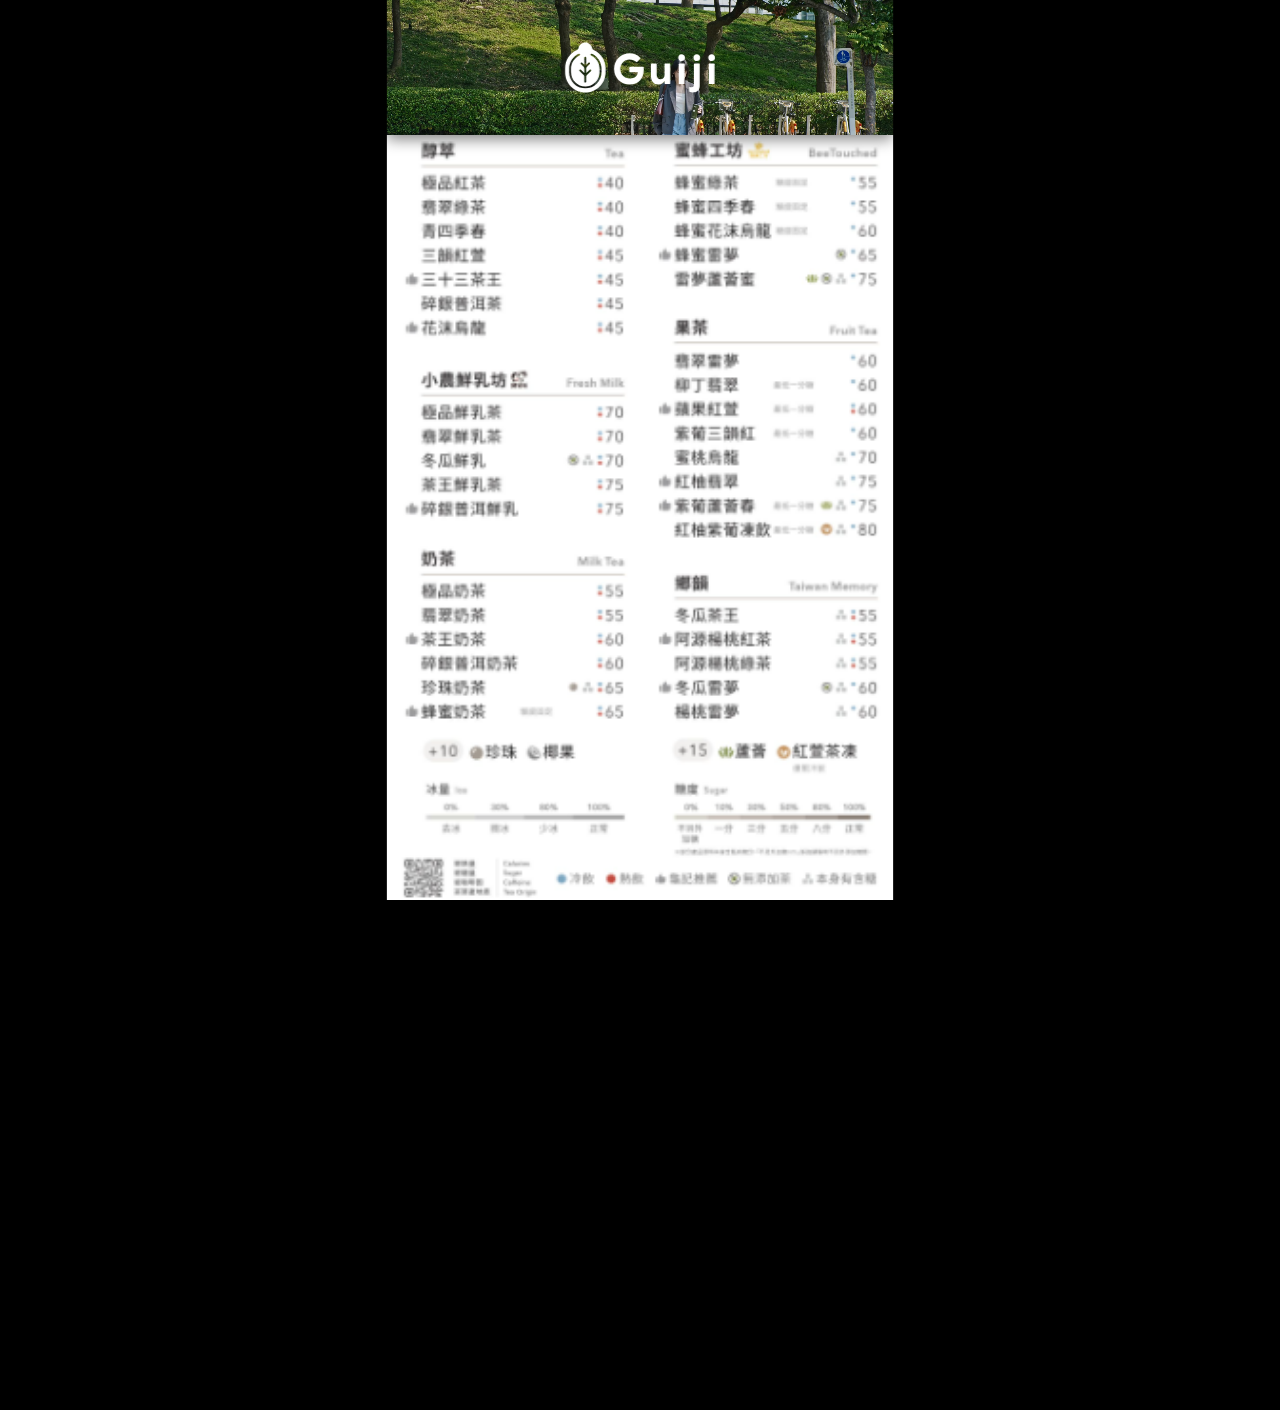
==== commit 2241872d: "feat: add official Guiji favicon and PWA icon assets - Multi-size favicon.ico (16/32/48) at repo roo" ====
--- a/index.html
+++ b/index.html
@@ -8,6 +8,9 @@
     <title>龜記叫號取餐系統與電子菜單看板</title>
     <!-- PWA 離線清單 -->
     <link rel="manifest" href="manifest.json">
+    <link rel="icon" href="favicon.ico" sizes="48x48">
+    <link rel="icon" type="image/png" sizes="192x192" href="assets/icon-192.png">
+    <link rel="apple-touch-icon" sizes="180x180" href="assets/icon-180.png">
     <!-- 主樣式表 (內含 100% 本地離線字體) -->
     <link rel="stylesheet" href="css/style.css">
 </head>
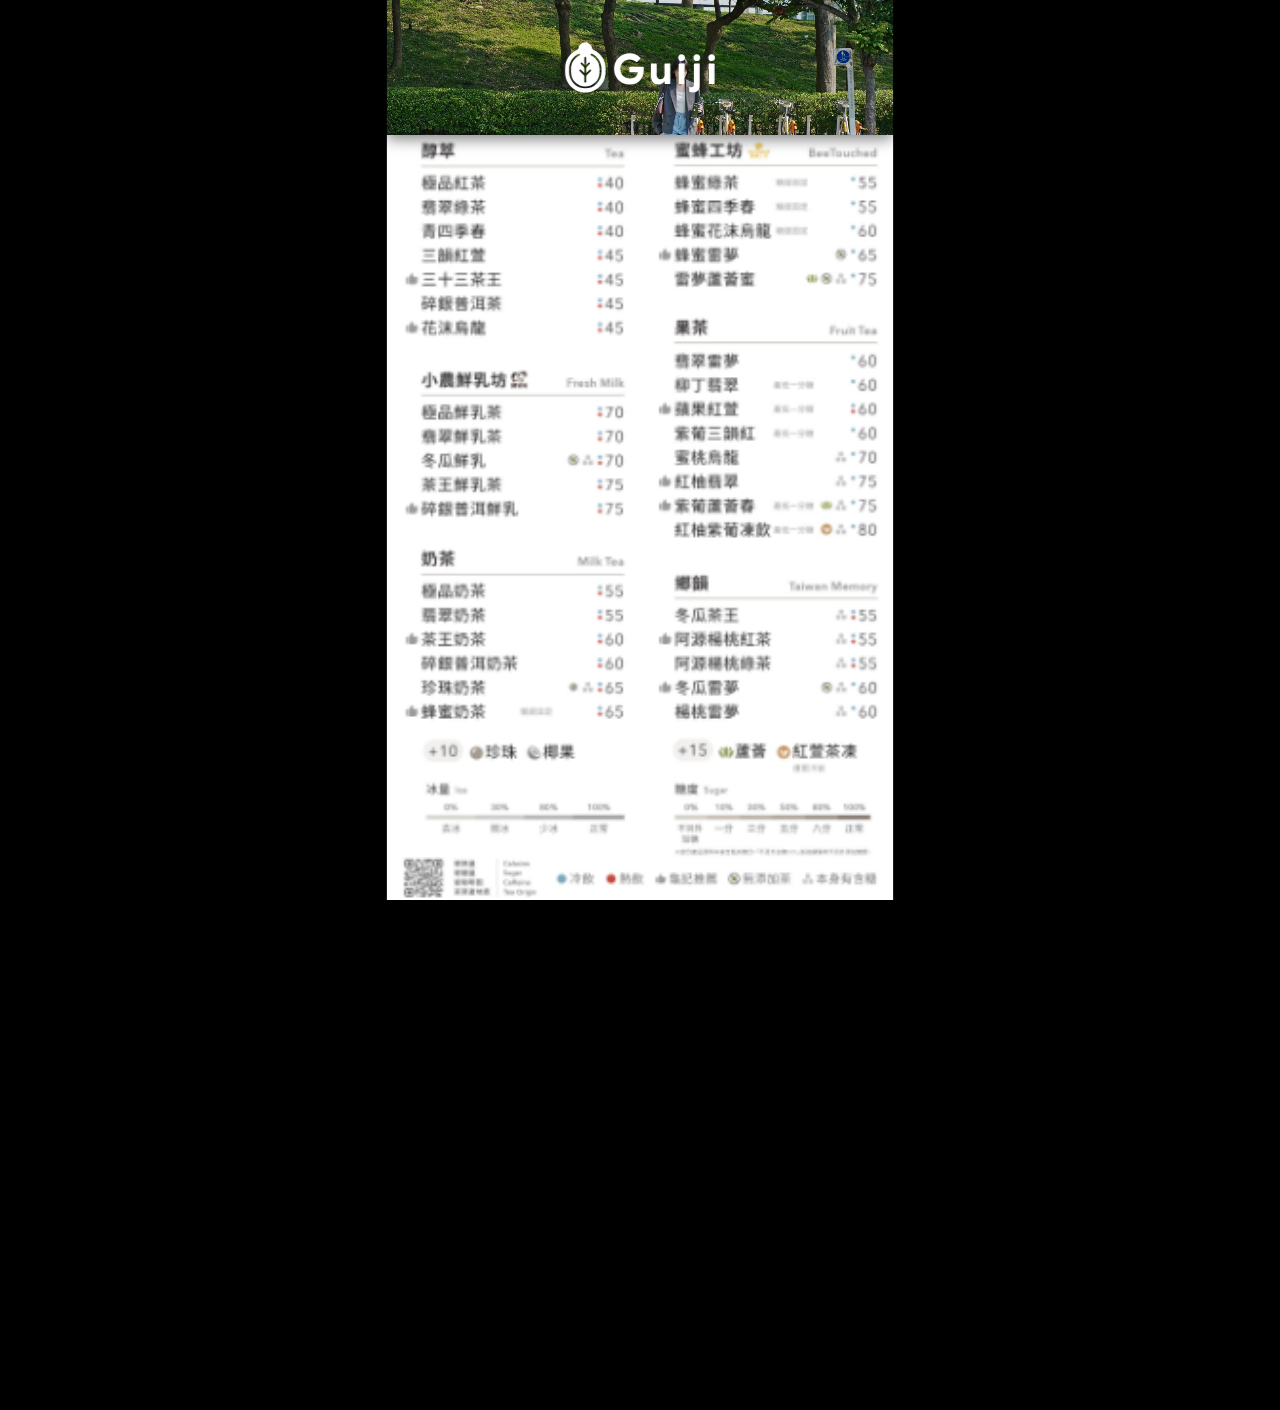
==== commit 9b36dc7e: "Merge remote-tracking branch 'origin/master' into cursor/add-favicon-310b Co-authored-by: UltronServ" ====
--- a/index.html
+++ b/index.html
@@ -19,10 +19,9 @@
 <div id="viewport-container">
     <!-- 上方 15% 叫號橫幅 -->
     <div id="qms-banner" ondblclick="toggleDebugPanel()">
-        <!-- 背景影片 (優先讀取本地離線影片，外部網址作為備援) -->
+        <!-- 背景影片 (本地離線影片，由 Service Worker 預先快取) -->
         <video id="qms-video-bg" autoplay loop muted playsinline>
             <source src="assets/maxhomevideo2.webm" type="video/webm">
-            <source src="https://goods-pics.haha.tw/guiji/maxhomevideo2.webm" type="video/webm">
         </video>
 
         <!-- 左側 Logo -->
